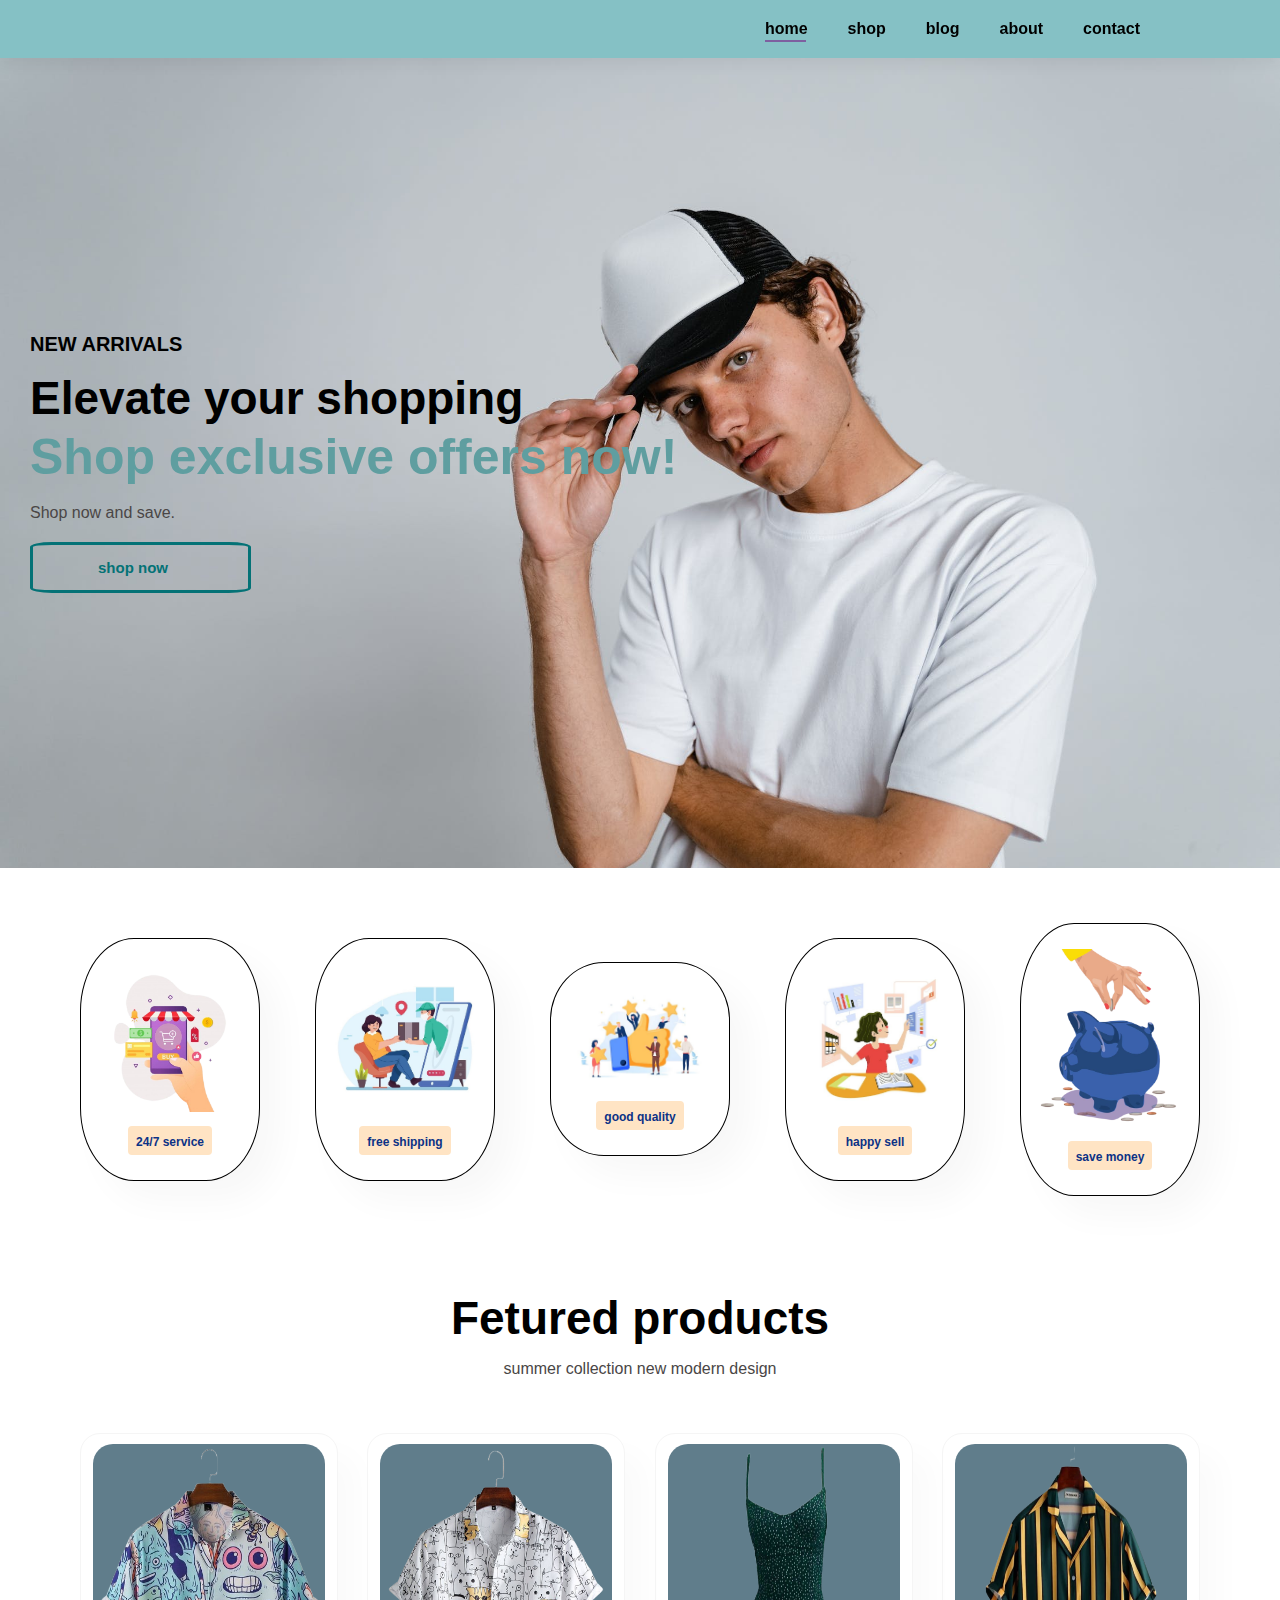
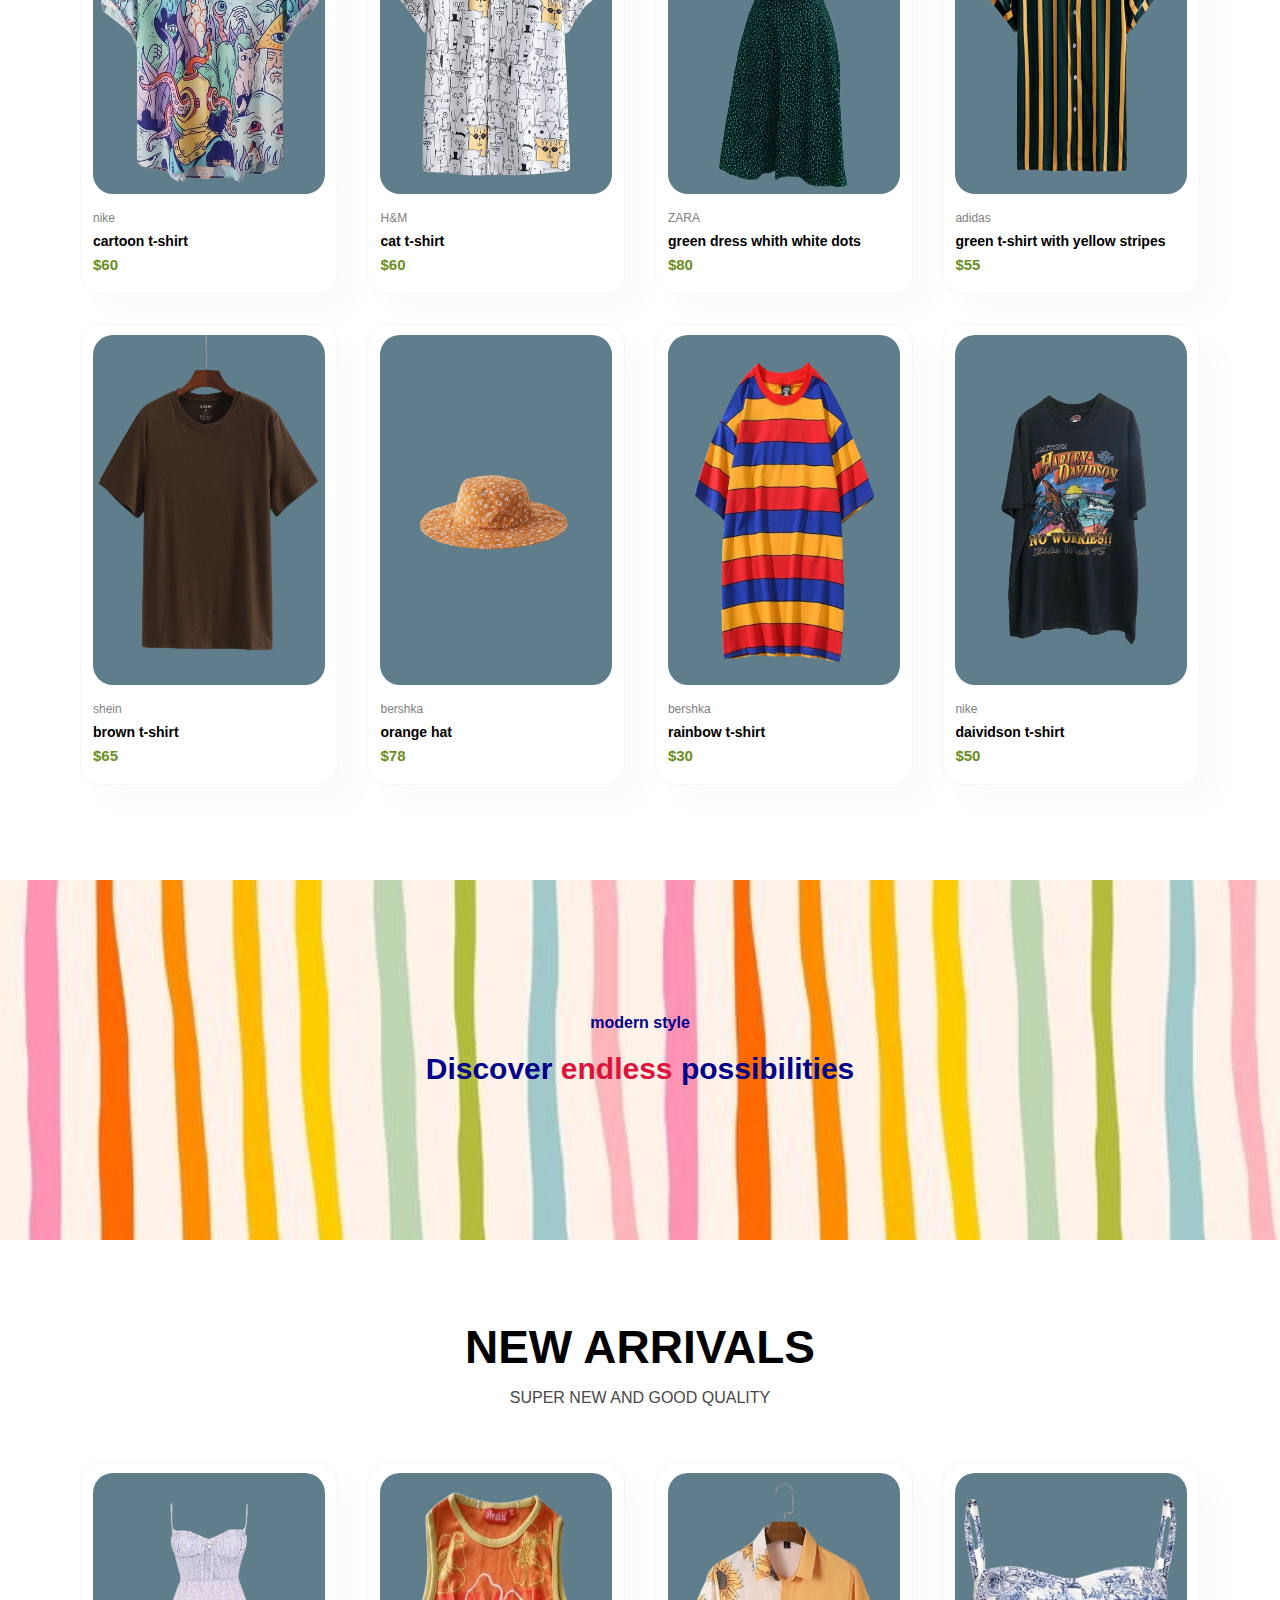
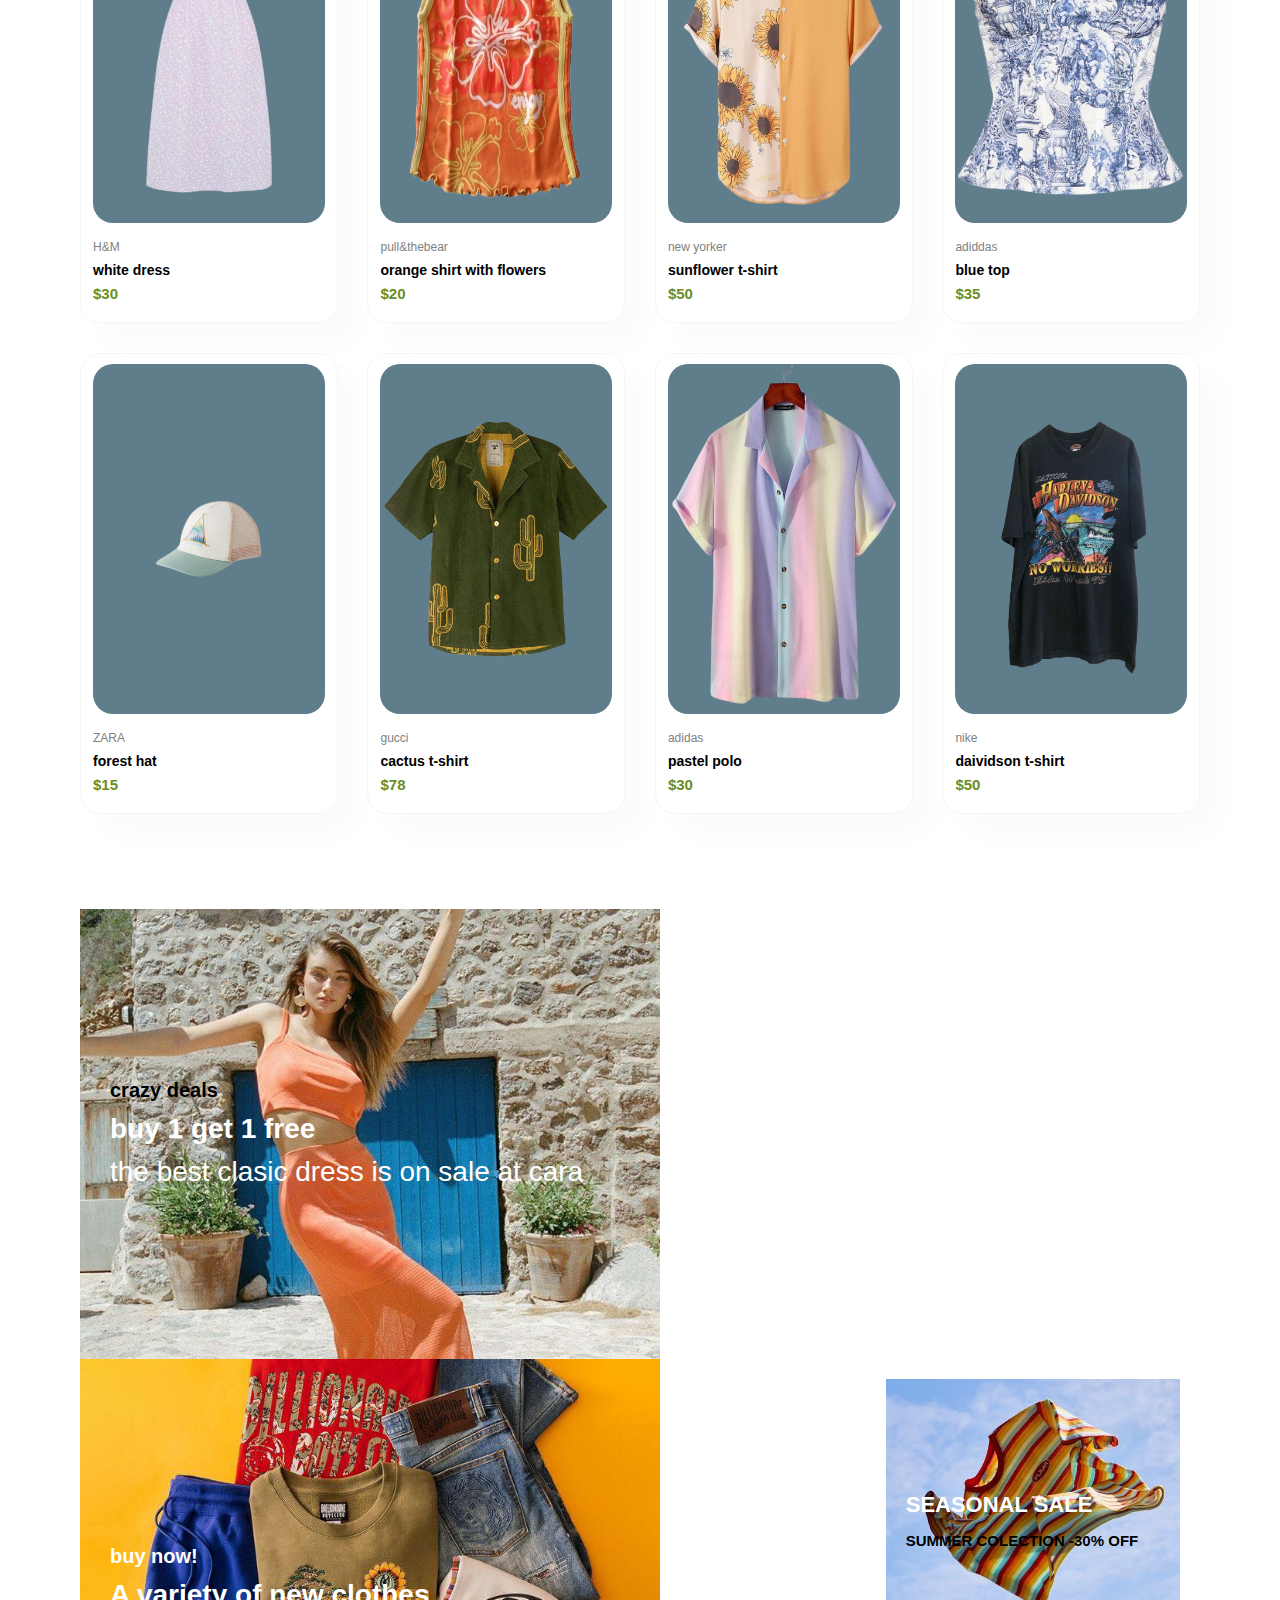
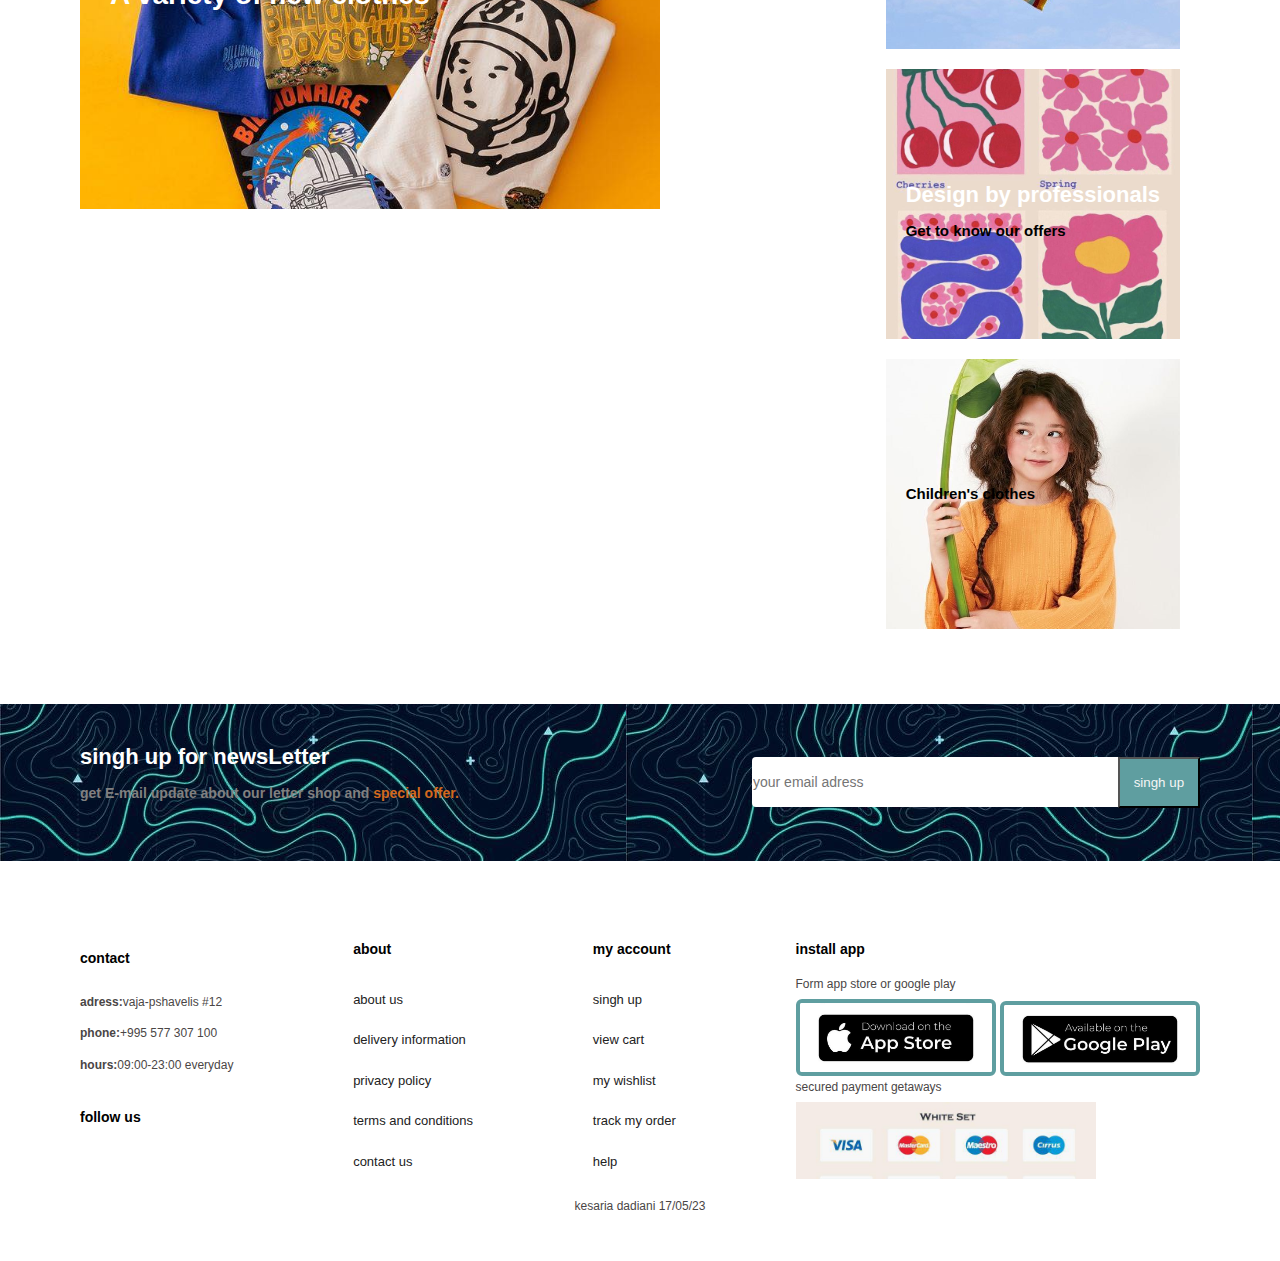
==== index.html @ 032a336f "html js and css proj" ====
<!DOCTYPE html>
<html lang="en">
  <head>
    <meta charset="UTF-8" />
    <meta http-equiv="X-UA-Compatible" content="IE=edge" />
    <meta name="viewport" content="width=device-width, initial-scale=1.0" />
    <title>The Outlet Spot</title>
    <link rel="stylesheet" href="./style.css" />
    <link
      rel="stylesheet"
      href="https://cdnjs.cloudflare.com/ajax/libs/font-awesome/6.4.0/css/all.min.css"
      integrity="sha512-iecdLmaskl7CVkqkXNQ/ZH/XLlvWZOJyj7Yy7tcenmpD1ypASozpmT/E0iPtmFIB46ZmdtAc9eNBvH0H/ZpiBw=="
      crossorigin="anonymous"
      referrerpolicy="no-referrer"
    />
  </head>
  <body>
    <section id="header">
      <a href="#"><i class="fa-brands fa-shopify"></i></a>

      <div>
        <ul id="navbar">
          <li><a class="act" href="index.html">home</a></li>
          <li><a href="shop.html">shop</a></li>
          <li><a href="blog.html">blog</a></li>
          <li><a href="about.html">about</a></li>
          <li><a href="contact.html">contact</a></li>
          <li>
            <a href="cart.html"
              ><i class="fa-sharp fa-solid fa-cart-shopping"></i
            ></a>
          </li>
        </ul>
      </div>
      <div id="mobile">
        <i id="bar" class="fas fa-outdent"></i>      
       
          <a href="cart.html"
            ><i class="fa-sharp fa-solid fa-cart-shopping"></i></a>
     </div>


    </section>

    <section id="herro">
      <h4>NEW ARRIVALS</h4>
      <h2>Elevate your shopping</h2>
      <h1>Shop exclusive offers now!</h1>
      <p>Shop now and save.</p>
      <button>shop now</button>
    </section>

    <section id="feture" class="section-p1">
      <div class="fe-box">
        <img src="no1.png" alt="" />
        <h6>24/7 service</h6>
      </div>
      <div class="fe-box">
        <img src="no2.jpg" alt="" />
        <h6>free shipping</h6>
      </div>
      <div class="fe-box">
        <img src="no3.jpg" alt="" />
        <h6>good quality</h6>
      </div>
      <div class="fe-box">
        <img src="no4.jpg" alt="" />
        <h6>happy sell</h6>
      </div>
      <div class="fe-box">
        <img src="no5.png" />
        <h6>save money</h6>
      </div>
    </section>

    <section id="product1" class="section-p1">
      <h2>Fetured products</h2>
      <p>summer collection new modern design</p>
      <div class="procont">
        <div class="pro">
          <img src="polo1.png" alt="" />
          <div class="imgpol">
            <span>nike</span>
            <h5>cartoon t-shirt</h5>
            <div class="star5">
              <i class="fas fa-star"></i>
              <i class="fas fa-star"></i>
              <i class="fas fa-star"></i>
              <i class="fas fa-star"></i>
              <i class="fas fa-star"></i>
            </div>
            <h4>$60</h4>
          </div>
          <a href="#"><i class="fa-solid fa-cart-shopping" class="cart"></i></a>
        </div>
        <div class="pro">
          <img src="polo2-removebg-preview.png" alt="" />
          <div class="imgpol">
            <span>H&M</span>
            <h5>cat t-shirt</h5>
            <div class="star5">
              <i class="fas fa-star"></i>
              <i class="fas fa-star"></i>
              <i class="fas fa-star"></i>
              <i class="fas fa-star"></i>
              <i class="fas fa-star"></i>
            </div>
            <h4>$60</h4>
          </div>
          <a href="#"><i class="fa-solid fa-cart-shopping" class="cart"></i></a>
        </div>

        <div class="pro">
          <img src="dress2-removebg-preview.png" alt="" />
          <div class="imgpol">
            <span>ZARA</span>
            <h5>green dress whith white dots</h5>
            <div class="star5">
              <i class="fas fa-star"></i>
              <i class="fas fa-star"></i>
              <i class="fas fa-star"></i>
              <i class="fas fa-star"></i>
              <i class="fas fa-star"></i>
            </div>
            <h4>$80</h4>
          </div>
          <a href="#"><i class="fa-solid fa-cart-shopping" class="cart"></i></a>
        </div>
        <div class="pro">
          <img src="polo4-removebg-preview.png" alt="" height="350" />
          <div class="imgpol">
            <span>adidas</span>
            <h5>green t-shirt with yellow stripes</h5>
            <div class="star5">
              <i class="fas fa-star"></i>
              <i class="fas fa-star"></i>
              <i class="fas fa-star"></i>
              <i class="fas fa-star"></i>
              <i class="fas fa-star"></i>
            </div>
            <h4>$55</h4>
          </div>
          <a href="#"><i class="fa-solid fa-cart-shopping" class="cart"></i></a>
        </div>
        <div class="pro">
          <img src="tshirt2-removebg-preview.png" alt="" />
          <div class="imgpol">
            <span>shein</span>
            <h5>brown t-shirt</h5>
            <div class="star5">
              <i class="fas fa-star"></i>
              <i class="fas fa-star"></i>
              <i class="fas fa-star"></i>
              <i class="fas fa-star"></i>
              <i class="fas fa-star"></i>
            </div>
            <h4>$65</h4>
          </div>
          <a href="#"><i class="fa-solid fa-cart-shopping" class="cart"></i></a>
        </div>
        <div class="pro">
          <img src="hat1.png" alt="" />
          <div class="imgpol">
            <span>bershka</span>
            <h5>orange hat</h5>
            <div class="star5">
              <i class="fas fa-star"></i>
              <i class="fas fa-star"></i>
              <i class="fas fa-star"></i>
              <i class="fas fa-star"></i>
              <i class="fas fa-star"></i>
            </div>
            <h4>$78</h4>
          </div>
          <a href="#"><i class="fa-solid fa-cart-shopping" class="cart"></i></a>
        </div>
        <div class="pro">
          <img src="tshirt3.png" alt="" />
          <div class="imgpol">
            <span>bershka</span>
            <h5>rainbow t-shirt</h5>
            <div class="star5">
              <i class="fas fa-star"></i>
              <i class="fas fa-star"></i>
              <i class="fas fa-star"></i>
              <i class="fas fa-star"></i>
              <i class="fas fa-star"></i>
            </div>
            <h4>$30</h4>
          </div>
          <a href="#"><i class="fa-solid fa-cart-shopping" class="cart"></i></a>
        </div>
        <div class="pro">
          <img src="tshirt4.png" alt="" />
          <div class="imgpol">
            <span>nike</span>
            <h5>daividson t-shirt</h5>
            <div class="star5">
              <i class="fas fa-star"></i>
              <i class="fas fa-star"></i>
              <i class="fas fa-star"></i>
              <i class="fas fa-star"></i>
              <i class="fas fa-star"></i>
            </div>
            <h4>$50</h4>
          </div>
          <a href="#"><i class="fa-solid fa-cart-shopping" class="cart"></i></a>
        </div>
      </div>
    </section>

    <section id="banner" class="section-m1">
      <h4>modern style</h4>
      <h2>Discover <span>endless</span> possibilities</h2>
    </section>

    <section id="product1" class="section-p1">
      <h2>NEW ARRIVALS</h2>
      <p>SUPER NEW AND GOOD QUALITY</p>
      <div class="procont">
        <div class="pro">
          <img src="dress1-removebg-preview.png" alt="" />
          <div class="imgpol">
            <span>H&M</span>
            <h5>white dress</h5>
            <div class="star5">
              <i class="fas fa-star"></i>
              <i class="fas fa-star"></i>
              <i class="fas fa-star"></i>
              <i class="fas fa-star"></i>
              <i class="fas fa-star"></i>
            </div>
            <h4>$30</h4>
          </div>
          <a href="#"><i class="fa-solid fa-cart-shopping" class="cart"></i></a>
        </div>
        <div class="pro">
          <img src="shirt5-removebg-preview.png" alt="" />
          <div class="imgpol">
            <span>pull&thebear</span>
            <h5>orange shirt with flowers</h5>
            <div class="star5">
              <i class="fas fa-star"></i>
              <i class="fas fa-star"></i>
              <i class="fas fa-star"></i>
              <i class="fas fa-star"></i>
              <i class="fas fa-star"></i>
            </div>
            <h4>$20</h4>
          </div>
          <a href="#"><i class="fa-solid fa-cart-shopping" class="cart"></i></a>
        </div>

        <div class="pro">
          <img src="polo3.png" alt="" />
          <div class="imgpol">
            <span>new yorker</span>
            <h5>sunflower t-shirt</h5>
            <div class="star5">
              <i class="fas fa-star"></i>
              <i class="fas fa-star"></i>
              <i class="fas fa-star"></i>
              <i class="fas fa-star"></i>
              <i class="fas fa-star"></i>
            </div>
            <h4>$50</h4>
          </div>
          <a href="#"><i class="fa-solid fa-cart-shopping" class="cart"></i></a>
        </div>
        <div class="pro">
          <img src="top1-removebg-preview.png" alt="" height="350" />
          <div class="imgpol">
            <span>adiddas</span>
            <h5>blue top</h5>
            <div class="star5">
              <i class="fas fa-star"></i>
              <i class="fas fa-star"></i>
              <i class="fas fa-star"></i>
              <i class="fas fa-star"></i>
              <i class="fas fa-star"></i>
            </div>
            <h4>$35</h4>
          </div>
          <a href="#"><i class="fa-solid fa-cart-shopping" class="cart"></i></a>
        </div>
        <div class="pro">
          <img src="hat2-removebg-preview.png" alt="" />
          <div class="imgpol">
            <span>ZARA</span>
            <h5>forest hat</h5>
            <div class="star5">
              <i class="fas fa-star"></i>
              <i class="fas fa-star"></i>
              <i class="fas fa-star"></i>
              <i class="fas fa-star"></i>
              <i class="fas fa-star"></i>
            </div>
            <h4>$15</h4>
          </div>
          <a href="#"><i class="fa-solid fa-cart-shopping" class="cart"></i></a>
        </div>
        <div class="pro">
          <img src="tshirt1-removebg-preview.png" alt="" />
          <div class="imgpol">
            <span>gucci</span>
            <h5>cactus t-shirt</h5>
            <div class="star5">
              <i class="fas fa-star"></i>
              <i class="fas fa-star"></i>
              <i class="fas fa-star"></i>
              <i class="fas fa-star"></i>
              <i class="fas fa-star"></i>
            </div>
            <h4>$78</h4>
          </div>
          <a href="#"><i class="fa-solid fa-cart-shopping" class="cart"></i></a>
        </div>
        <div class="pro">
          <img src="shirttt7-removebg-preview.png" alt="" />
          <div class="imgpol">
            <span>adidas</span>
            <h5>pastel polo</h5>
            <div class="star5">
              <i class="fas fa-star"></i>
              <i class="fas fa-star"></i>
              <i class="fas fa-star"></i>
              <i class="fas fa-star"></i>
              <i class="fas fa-star"></i>
            </div>
            <h4>$30</h4>
          </div>
          <a href="#"><i class="fa-solid fa-cart-shopping" class="cart"></i></a>
        </div>
        <div class="pro">
          <img src="tshirt4.png" alt="" />
          <div class="imgpol">
            <span>nike</span>
            <h5>daividson t-shirt</h5>
            <div class="star5">
              <i class="fas fa-star"></i>
              <i class="fas fa-star"></i>
              <i class="fas fa-star"></i>
              <i class="fas fa-star"></i>
              <i class="fas fa-star"></i>
            </div>
            <h4>$50</h4>
          </div>
          <a href="#"><i class="fa-solid fa-cart-shopping" class="cart"></i></a>
        </div>
      </div>
    </section>
    <section id="sm-banner" class="section-p1">
      <div class="banner-box">
        <h4>crazy deals</h4>
        <h2>buy 1 get 1 free</h2>
        <span>the best clasic dress is on sale at cara</span>
      </div>

      <div class="banner-box banner-box2">
        <h4>buy now!</h4>
        <h2>A variety of new clothes</h2>
        <span></span>
      </div>

      <section id="banner3">
        <div class="banner-box banner-box1">
          <h2>SEASONAL SALE</h2>
          <h3>SUMMER COLECTION -30% OFF</h3>
        </div>
        <div class="banner-box banner-box2">
          <h2>Design by professionals</h2>
          <h3>Get to know our offers</h3>
        </div>
        <div class="banner-box banner-box3">
          <h3>Children's clothes</h3>
        </div>
      </section>

      
    </section>

    <section id="newsletter" class="section-p1 section-m1">
        <div class="newster">
          <h4>singh up for newsLetter</h4>
          <p>
            get E-mail update about our letter shop and
            <span>special offer.</span>
          </p>
        </div>
        <div class="form">
          <input type="text" placeholder="your email adress" />
          <button class="normal">singh up</button>
        </div>
      </section>

    <footer class="section-p1">
      <div class="col">
        <i class="fa-brands fa-shopify"></i>
        <h4>contact</h4>
        <p><strong>adress:</strong>vaja-pshavelis #12</p>
        <p><strong>phone:</strong>+995 577 307 100</p>
        <p><strong>hours:</strong>09:00-23:00 everyday</p>

        <div class="follow">
          <h4>follow us</h4>
          <div class="icon">
            <i class="fa-brands fa-facebook"></i>
            <i class="fa-brands fa-twitter"></i>
            <i class="fa-brands fa-pinterest"></i>
            <i class="fa-brands fa-instagram"></i>
            <i class="fa-brands fa-youtube"></i>
          </div>
        </div>
      </div>

      <div class="col">
        <h4>about</h4>
        <a href="#">about us</a>
        <a href="#">delivery information</a>
        <a href="#">privacy policy</a>
        <a href="#">terms and conditions</a>
        <a href="#">contact us</a>
      </div>
      <div class="col">
        <h4>my account</h4>
        <a href="#">singh up</a>
        <a href="#"> view cart</a>
        <a href="#">my wishlist</a>
        <a href="#">track my order</a>
        <a href="#">help</a>
      </div>

      <div class="col install">
        <h4>install app</h4>
        <p>Form app store or google play</p>
        <div class="row">
          <img src="applol.jpg" alt="" />
          <img src="apppls.jpg" alt="" />
        </div>
        <p>secured payment getaways</p>
        <img src="terminal.jpg" alt="" width="300px" />
      </div>
      <div class="copyright">
        <p>kesaria dadiani 17/05/23</p>
      </div>
    </footer>

    <script src="./app.js"></script>
  </body>
</html>
---- style.css ----
*{
    margin: 0;
    padding: 0;
    box-sizing: border-box;
    font-family: 'Poppins', sans-serif;
}
h1{
font-size: 50px;
line-height: 64px;
color: black;
}
 h2{
    font-size: 46px;
    line-height: 54px;
    color: black;
 }

 h4{
    font-size: 20px;
    color: black;
 }

 h6{
    font-weight: 700;
    font-size: 12px;
 }

 p{
    font-size: 16px;
    color: rgb(74, 70, 70);
    margin: 15px 0 20px 0;
 }

 .section-p1{
    padding: 40px 80px;
 }
 .section-m1{
    margin: 40px 0;
 }
 body{
    width: 100%;
 }

 #header{
    display: flex;
    align-items: center;
    justify-content: space-between;
    padding: 20px 80px;
    background-color:rgb(133, 193, 197);
    box-shadow: 0 5px 15px rgba(0, 0, 0, 0.06);
    z-index: 999;
    position: sticky;
    top: 0;
    left: 0;
 }

#navbar{
    display: flex;
    align-items: center;
    justify-content: center;
}

#navbar li{
    list-style: none;
    padding: 0 20px;
    position: relative;
}

#navbar li a{
    text-decoration: none;
    font-size: 16px;
    font-weight:600 ;
    color: black;
    transition:0.3s ;
}

#navbar li a:hover{
color: cadetblue;
}

#navbar li a:hover,
#navbar li a.act{
    color:rgb(0, 0, 0);
}
  
#navbar li a.act::after,
#navbar li a:hover::after{
    content: "";
    width: 50%;
    height: 2px;
    background: rgb(126, 95, 160);
    position: absolute;
    bottom: -4px;
    left: 20px;
}

#mobile{
    display: none;
    align-items: center;
}
.fa-brands{
    font-size: 60px;
}

#herro{
 background-image: url("herro.jpeg");
 width: 100%;
    height: 90vh;
    background-position: top 25%  right 0 ;
background-size: cover;
padding: 0 30px;
display: flex;
align-items: flex-start;
justify-content: center;
flex-direction: column;
}
#herro h4{
    padding-bottom: 15px;
}
#herro h1{
    color: cadetblue;
}

#herro button{
    background-image:url("smudge.jpg") ;
    background-color: transparent;
    color: rgb(4, 114, 118);
    border: solid ;
    border-radius: 10%;
    padding:  14px 80px 14px 65px;
    background-repeat: no-repeat;
    cursor: pointer;
    font-weight: 700;
    font-size: 15px;
}


#feture{
    display: flex;
    align-items: center;
    justify-content: space-between;
    flex-wrap: wrap;
}

#feture .fe-box{
    width: 180px;
    text-align: center;
    padding: 25px 15px;
    box-shadow: 20px 20px 34px rgba(0, 0, 0, 0.03);
    border: 1px solid;
    margin: 15px 0;
    border-radius: 30%;
} 

#feture .fe-box:hover{
    box-shadow: 10px 10px 54px rgba(0, 0, 0, 0.03);
} 

#feture .fe-box img{
width: 100%;
margin-bottom: 10px;
}
#feture .fe-box h6{
    padding: 9px  8px 6px 8px;
    border-radius: 4px;
    color: rgb(12, 50, 134);
    background-color: bisque;
    display: inline-block;
}


#product1{
    text-align: center;
}


#product1 .pro{
    width: 23%;
    min-width: 250px;
    padding: 10px 12px;
    border: 1px solid whitesmoke;
    border-radius: 20px;
cursor: pointer;
box-shadow: 20px 20px 30px rgba(0, 0, 0, 0.02);
margin: 15px 0;
transition: 0.2s;
position: relative;

}
#product1 .pro:hover{
box-shadow: 20px 20px 30px rgba(0, 0, 0, 0.09);
}


#product1 .pro img{
    width: 100%;
    height: 350px;
    border-radius: 20px;

}
#product1 .pro .imgpol{
text-align: start;
padding: 10px 0;
}

#product1 .pro .imgpol span{
    color: grey;
    font-size: 12px;
}

#product1 .pro .imgpol h5{
    padding-top:7px ;
    color: black;
    font-size: 14px;
}

#product1 .pro .imgpol i{
    font-size: 12px;
    color: goldenrod;
}

#product1 .pro .imgpol h4{
padding-top:7px ;
font-size: 15px;
font-weight: 700;
color: olivedrab;
}

#product1 .pro .cart{
    width: 40px;
    height: 40px;
    line-height: 40px;
    border-radius: 50px;
    background-color: gainsboro;
    font-weight: 500;
    color: darkgreen;
    border-color: 1px solid wheat;
    position: absolute;
    bottom: 20px;
    right: 10px;
}

#product1  .procont{
    display: flex;
    justify-content: space-between;
    padding-top: 20px;
    flex-wrap: wrap;
}


#banner{
    display: flex;
    flex-direction: column;
    justify-content: center;
    align-items: center;
    text-align: center;
    background-image: url(kuk.jpg);
    width: 100%;
    height: 40vh;
    background-size: cover;
    background-position: center;
}

#banner h4{
color:darkblue ;
font-size: 16px;
}

#banner h2{
color: darkblue;
    font-size: 30px;
    padding: 10px 0;
}

#banner h2 span{
color: crimson;
}

#sm-banner .banner-box{
    display: flex;
    flex-direction: column;
    justify-content: center;
    align-items: flex-start;
    background-image: url(dmodlegirl.jpg);
    min-width: 580px;
    height: 50vh;
    background-size: cover;
    background-position: center;
    padding: 30px;
}

#sm-banner{
    display: flex;
    justify-content: space-between;
    flex-wrap: wrap;
}
#sm-banner h4{
    color: rgb(0, 0, 0);
    font-size: 20px;
    font-weight: 600;
}

#sm-banner h2{
    color: white;
    font-size: 28px;
    font-weight: 800;
}

#sm-banner{
    color: white;
    font-size: 28px;
    font-weight: 500;
    padding-bottom:15px ;
}


#sm-banner .banner-box2{
background-image: url(cloth.jpg);

}

#sm-banner .banner-box2 h2{
    color: white;
}

#sm-banner .banner-box2 h4{
    color: white;
}


#banner3 .banner-box{
display: flex;
justify-content: space-between;
flex-wrap: wrap;
padding: 0  80px;
margin: 20px;
}

#banner3 .banner-box{
    display: flex;
  flex-wrap: wrap;
    justify-content: center;
    align-items: flex-start;
    min-width: 20%;
    height: 30vh;
    padding: 20px;

}



#banner3 h2{
    color: white;
    font-weight: 900;
     font-size: 22px;
}


#banner3 h3{
    color: black;
    font-weight: 800;
    font-size: 15px;
}

#banner3 .banner-box2{
background-image:url(cherry.jpg) ;
}
#banner3 .banner-box3{
    background-image:url(model22girl.jpg) ;
    }
    #banner3 .banner-box1{
        background-image: url(upthsi.jpg);
    }

 #newsletter{
display: flex;
justify-content: space-between;
flex-wrap: wrap;
align-items: center;
background-image: url(whaterbakk.jpg);

background-color: darkblue;
    }


    #newsletter h4{
        font-size: 22px;
        font-weight:700 ;
        color: white;
    }


    #newsletter p{
        font-size: 14px;
        font-weight:600 ;
        color: grey; 
    }

    #newsletter p span{
 color: chocolate;
    }


    #newsletter input{
        height:3.125rem ;
padding: o 1.25em ;
font-size: 14px;
width: 100%;
border: 1px solid transparent;
border-radius: 4px;
outline: none;
border-top-right-radius:0 ;
border-bottom-right-radius:0
    }


    #newsletter button{
        color: whitesmoke;
        background-color:cadetblue ;
        white-space:nowrap ;
        width: 100px;
        height: 51px;
        border-top-left-radius:0 ;
border-bottom-left-radius:0
    }

    #newsletter .form {
display: flex;
width: 40%;
    }



    footer{
        display: flex;
        flex-wrap: wrap;
        justify-content: space-between;
    }

    footer .col{
        display: flex;
      flex-direction: column;
        justify-content: space-between;
        align-items: flex-start;
        margin-bottom: 20px;
    }

    footer h4{
        font-size:14px ;
        padding-bottom: 20px;

    }

    footer p{
        font-size:12px ;
        margin: 0 0 8px 0;
    }

    footer a{
       text-decoration: none;
        margin-bottom:10px;
font-size: 13px;
color: #222;
    }

    footer .follow{
margin-top: 20px;

    }

    
    footer .follow i{
       color: #465b52;
        padding-right: 4px;
        cursor: pointer;
        font-size: 30px;
            }


 footer .install .row img{
border: 4px solid cadetblue;
border-radius: 6px;
width: 200px;
            }


 footer .follow i:hover,
footer a:hover{
                color: darkcyan;
            }

footer .copyright {
text-align: center;
width: 100%;
            }


 @media (max-width:799px){
   #navbar{
    display: flex;
    flex-direction: column;
    align-items: flex-start;
    justify-content: center;
    position: fixed;
    top: 0;
    right: -300px;
    height: 100vh;
    width: 300;
    background-color: beige;
    box-shadow: 0 40px 60px rgba(0, 0, 0, 0.01);
    padding: 80px 0 0 10px;
   }

 #navbar .active{
right: 0px;
   }  

#navbar li{
    margin-bottom: 25px;
}


#mobile{
    display: flex;
    align-items: center;
}
#mobile i{
    color: black;
    font-size: 24px;
    padding-left:20px ;
}

}

















/* @media chavamato */
























#page-header{
    background-image: url(plante.jpg);
    width: 100%;
    height: 60vh;
    background-size: cover;
    display: flex;
    justify-content: center;
    text-align: center;
    flex-direction: column;
    padding: 40px;
}

#page-header h2{
    font-size: 60px;
}

#pagination{
    text-align: center;
}

#pagination a{
    text-decoration: none;
    background-color: cadetblue;
    padding: 15PX 20px;
    border-radius: 4px;
    color: white;
    font-weight: 600;
}

#prodetals .singleproimage{
    width: 40%;
    margin-right: 50px;
}


#prodetals .small-image-group{
 display: flex;
 justify-content: space-between;

}


.small-image-colum{
   
    flex-basis: 24%;
    cursor: pointer;
}


#prodetals{
    display: flex;
    margin-top: 20px;
}

#prodetals .single-draw-details{
    width: 50%;
    padding-top: 30px;
}

#prodetals .single-draw-details h4{
    padding: 40px 0 20px 0;
}

#prodetals .single-draw-details h4{
   font-size: 26px;
}


#prodetals .single-draw-details select{
    display: block;
    padding: 5px 10px;
    margin-bottom: 10px;
}


#prodetals .single-draw-details input{
    width: 50px;
    height: 47px;
    padding-left: 10px;
    font-size: 16px;
    margin-right: 10px;
}

#prodetals .single-draw-details button{
    background-color: rgb(169, 190, 127);
    color: black;
    border-radius: 4px;
    border: solid 1px;
    width: 100px;
        height: 51px;
        font-weight: 300;
}


#prodetals .single-draw-details input:focus{
    outline: none;
} 

#prodetals .single-draw-details span{
    line-height: 25px;
}



































 .blog-header{
    background-image: url(gadaketebulia.jpg);
    width: 100%;
    height: 70vh;
    background-size: cover;
    display: flex;
    justify-content: center;
    text-align: center;
    flex-direction: column;
    padding: 40px;
   
}


#page-header2 h2{
color: black;
font-size: 100px;
}

#blog{
    padding: 150px 150px 0 150px;
}


#blog  .blog-box{
    display: flex;
    align-items: center;
    width: 100%;
    padding-bottom:90px ;
    position: relative;
}


#blog  .blog-img{
    width: 50%;
    margin-right: 140px;
}



#blog  img{
 width: 150%;
    object-fit: cover;
    height: 330px;
}


#blog .blog-box h1{
position: absolute;
 top: -40px;
left: 0;
font-size: 70px;
font-weight: 700;
color: #c9cbce;
z-index: -100;
}




.about-header{
background-image: url(building.jpg);
width: 100%;
height: 70vh;
background-size: cover;
display: flex;
justify-content: center;
text-align: center;
flex-direction: column;
padding: 40px;

}

#about-head{
display: flex;
align-items: center;
}



#about-head img{
width: 50%;
height: auto;
}


#about-head div{
    padding: left 40px; ;
}

#about-app {
    text-align: center;
}

#about-app .video{
    width: 70%;
    height: 100%;
    margin: 30px auto 0 auto;
}


#about-app .video video{
    width: 100%;
    height: 100%;
   border-radius: 20px;
}

#page-header4{
background-image: url(yvirili.jpg);
width: 100%;
height: 70vh;
background-size: cover;
display: flex;
justify-content: center;
text-align: center;
flex-direction: column;
padding: 40px;
}

#contact-detals{
    display: flex;
    align-items: center;
    justify-content: space-between;
}

#contact-detals .detals{
    width: 40%;
}

#contact-detals .detals span,
#form-detals form span{
    font-size: 12px;
}


#contact-detals .detals h2,
#form-detals form h2{
    font-size: 20px;
    line-height: 35px;
    padding: 20px 0;
}


#contact-detals .detals h3{
    font-size: 16px;
padding-bottom: 15px;
}


#contact-detals .detals li{
    list-style: none;
    display: flex;
    padding: 10px 0;
}

#contact-detals .detals li i{
    font-size: 14px;
    padding-right: 22px;
}


#contact-detals .detals li p{
    font-size: 14px;
  margin: 0;
}


#contact-detals .detals .map {
    width: 55%;
    height:400px ;
}


#contact-detals .detals .map iframe{
    width: 100%;
    height:100% ;
}

#form-detals{
display: flex;
justify-content: space-between;
margin: 30px;
padding: 80px;
border: 1px solid wheat;
}


#form-detals form{
    width: 65%;
    display: flex;
    flex-direction: column;
    align-items: flex-start;
}

#form-detals form input,
#form-detals form textarea{
    width: 100%;
    padding: 12px 15px;
    outline: none;
    margin-bottom: 20px;
    border: 1px solid cadetblue;
}


#form-detals form button{
background-color: rgb(169, 190, 127);
color: black;
border-radius: 4px;
border: solid 1px;
width: 100px;
    height: 51px;
    font-weight: 600;
}


 #form-detals .people div{
    padding-bottom: 25px;
    display: flex;
    align-items: flex-start;
 }


 #form-detals .people div img{
    width:65px ;
    height:65px ;
    object-fit: cover;
    margin-right:15px ;
 }


 #form-detals .people div p{
    margin: 0;
    font-size: 13px;
    margin-right: 25px;
 }


 #form-detals .people div p span{
    display: block;
    font-size: 16px;
    font-weight: 600;
    color: black;
 }


 #cart table{
    width: 100%;
    border-collapse: collapse;
    table-layout: fixed;
    white-space: nowrap;
 }


 #cart table img{
    width: 70px;
 }


 #cart table  td:nth-child(1){
width: 100px;
text-align: center;
 }


 #cart table  td:nth-child(2){
    width: 150px;
    text-align: center;
     }


 #cart table  td:nth-child(3){
        width: 250px;
        text-align: center;
         }


         #cart table  td:nth-child(4),
         #cart table  td:nth-child(5),
         #cart table  td:nth-child(6){
            width: 150px;
            text-align: center;
             }

#cart table thead{
border: 1px solid wheat;
border-left: none;
border-right: none;
}


#cart table thead td{
    font-weight: 700;
    text-transform: uppercase;
    font-size: 13px;
    padding: 18px 0;
}


#cart table tbody td tr{
    padding-top: 15px;
}

#cart table tbody td{
    font-size: 13px;
}



  .joke button{
    background-color: rgb(169, 190, 127);
    color: black;
    border-radius: 4px;
    border: solid 1px;
    width: 50px;
        height: 31px;
        font-weight: 600;
}

#cart-add{
    display: flex;
    flex-wrap: wrap;
    justify-content: space-between;
}


 #cupon{
width: 50%;
margin-bottom: 30px;
}

#cupon h3,
#subtotal h3{
    padding-bottom: 15px;
}


.joke input{
    padding: 10px 50px;
    outline: none;
    width: 70%;
    margin-right: 10px;
    border: 1px solid  wheat;
}

#subtotal{
    width: 50%;
    margin-bottom: 30px;
    border: 1px solid wheat;
    padding: 30px;
}


#subtotal table{
    border-collapse: collapse;
    width: 100%;
    margin-bottom: 20px;
}

#subtotal table td{
    width: 50%;
    border: 1px solid wheat;
    padding: 10px;
    font-size: 13px;
}

#page-header5{
 background-image: url();
    width: 100%;
    height: 70vh;
    background-size: cover;
    display: flex;
    justify-content: center;
    text-align: center;
    flex-direction: column;
    padding: 40px;
    }


    #page-header5 h2{
        font-size: 100px;
    }

    .joker button{
        background-color: rgb(169, 190, 127);
        color: black;
        border-radius: 4px;
        border: solid 1px;
        width: 100px;
     height: 31px;
        font-weight: 300;
    }
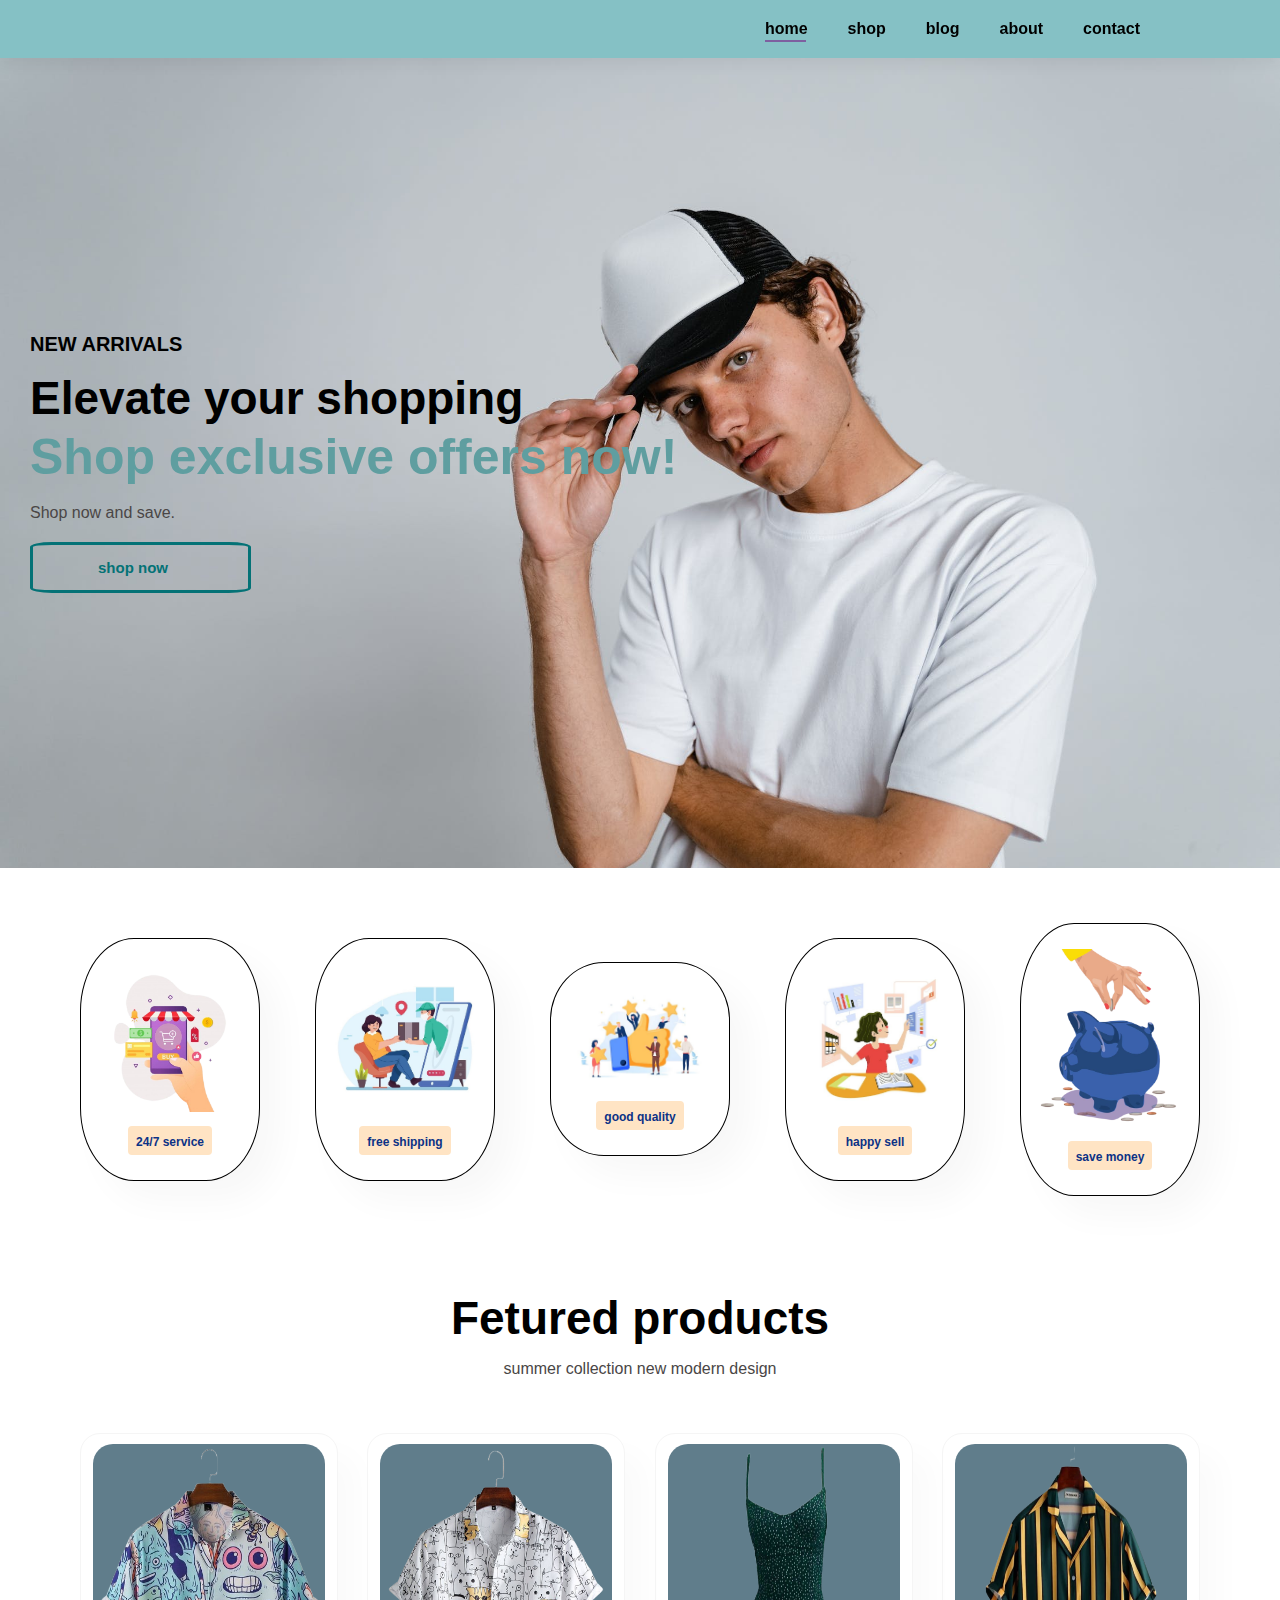
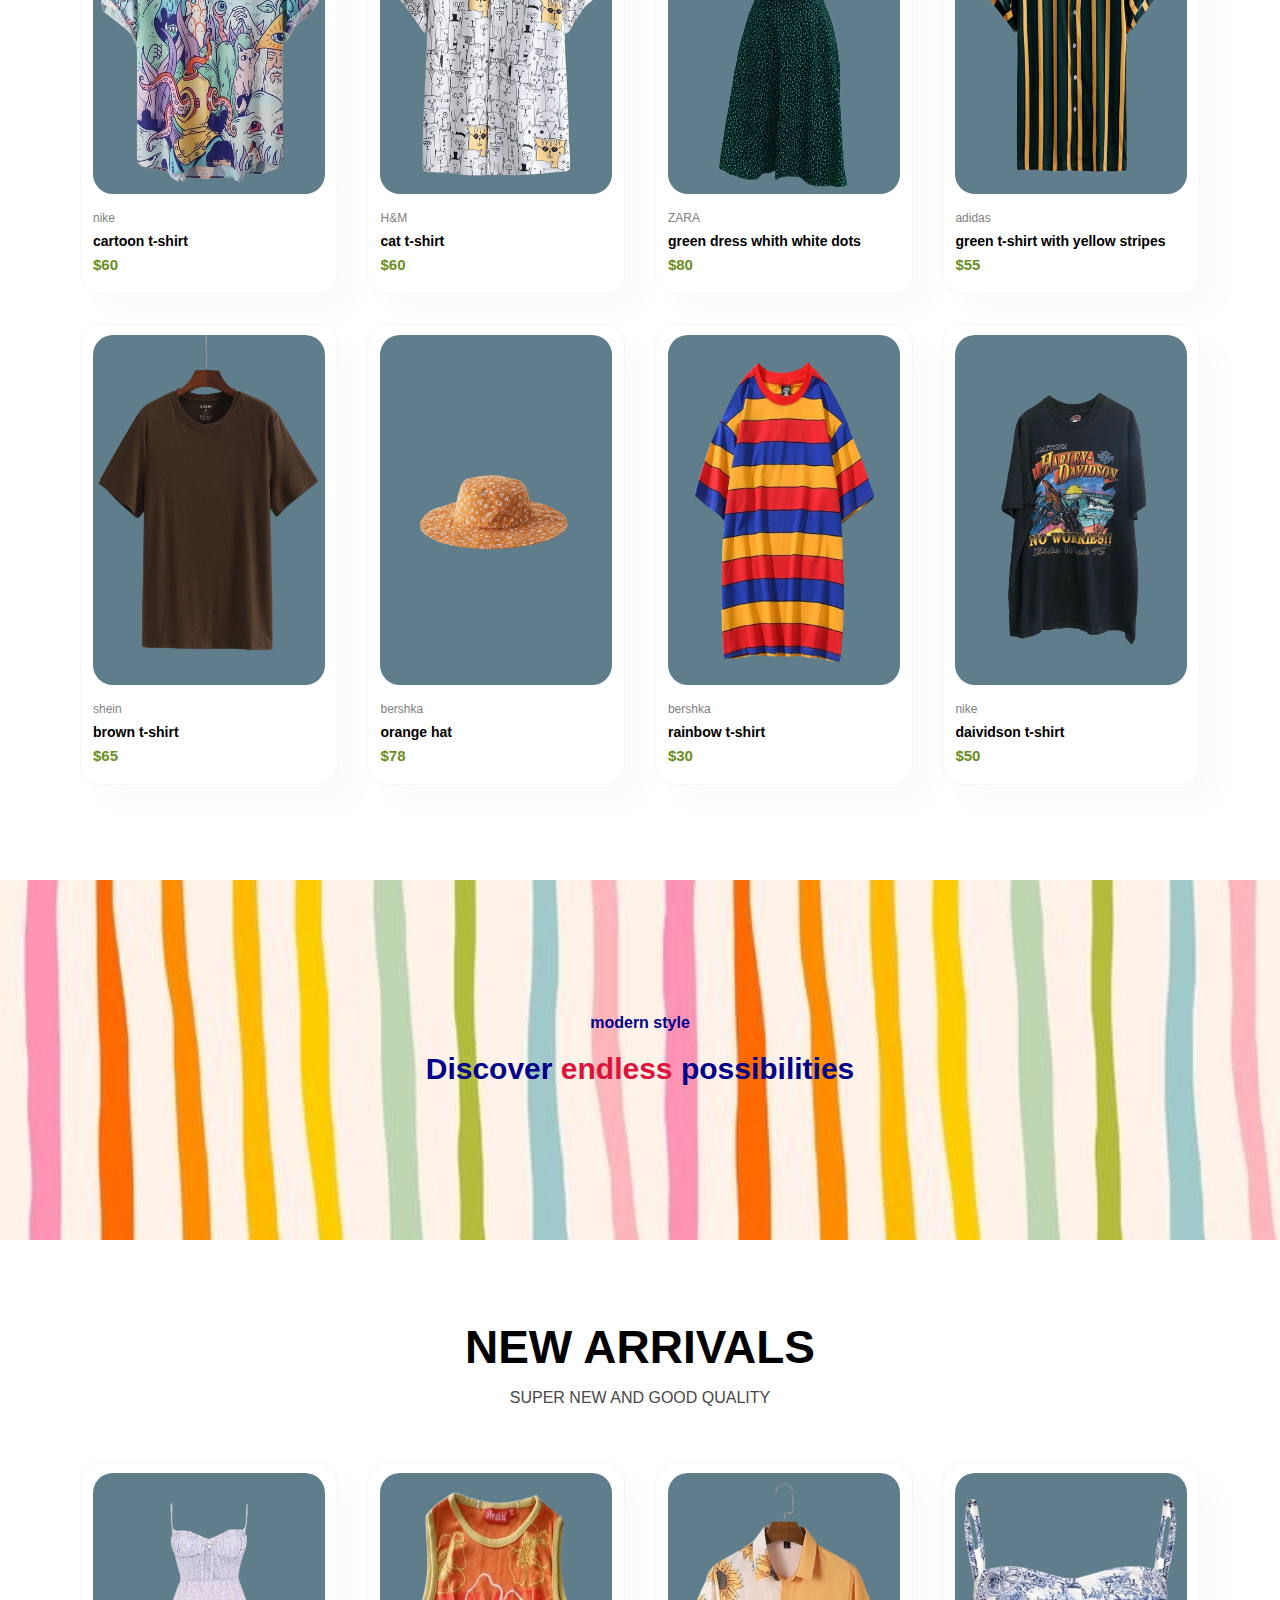
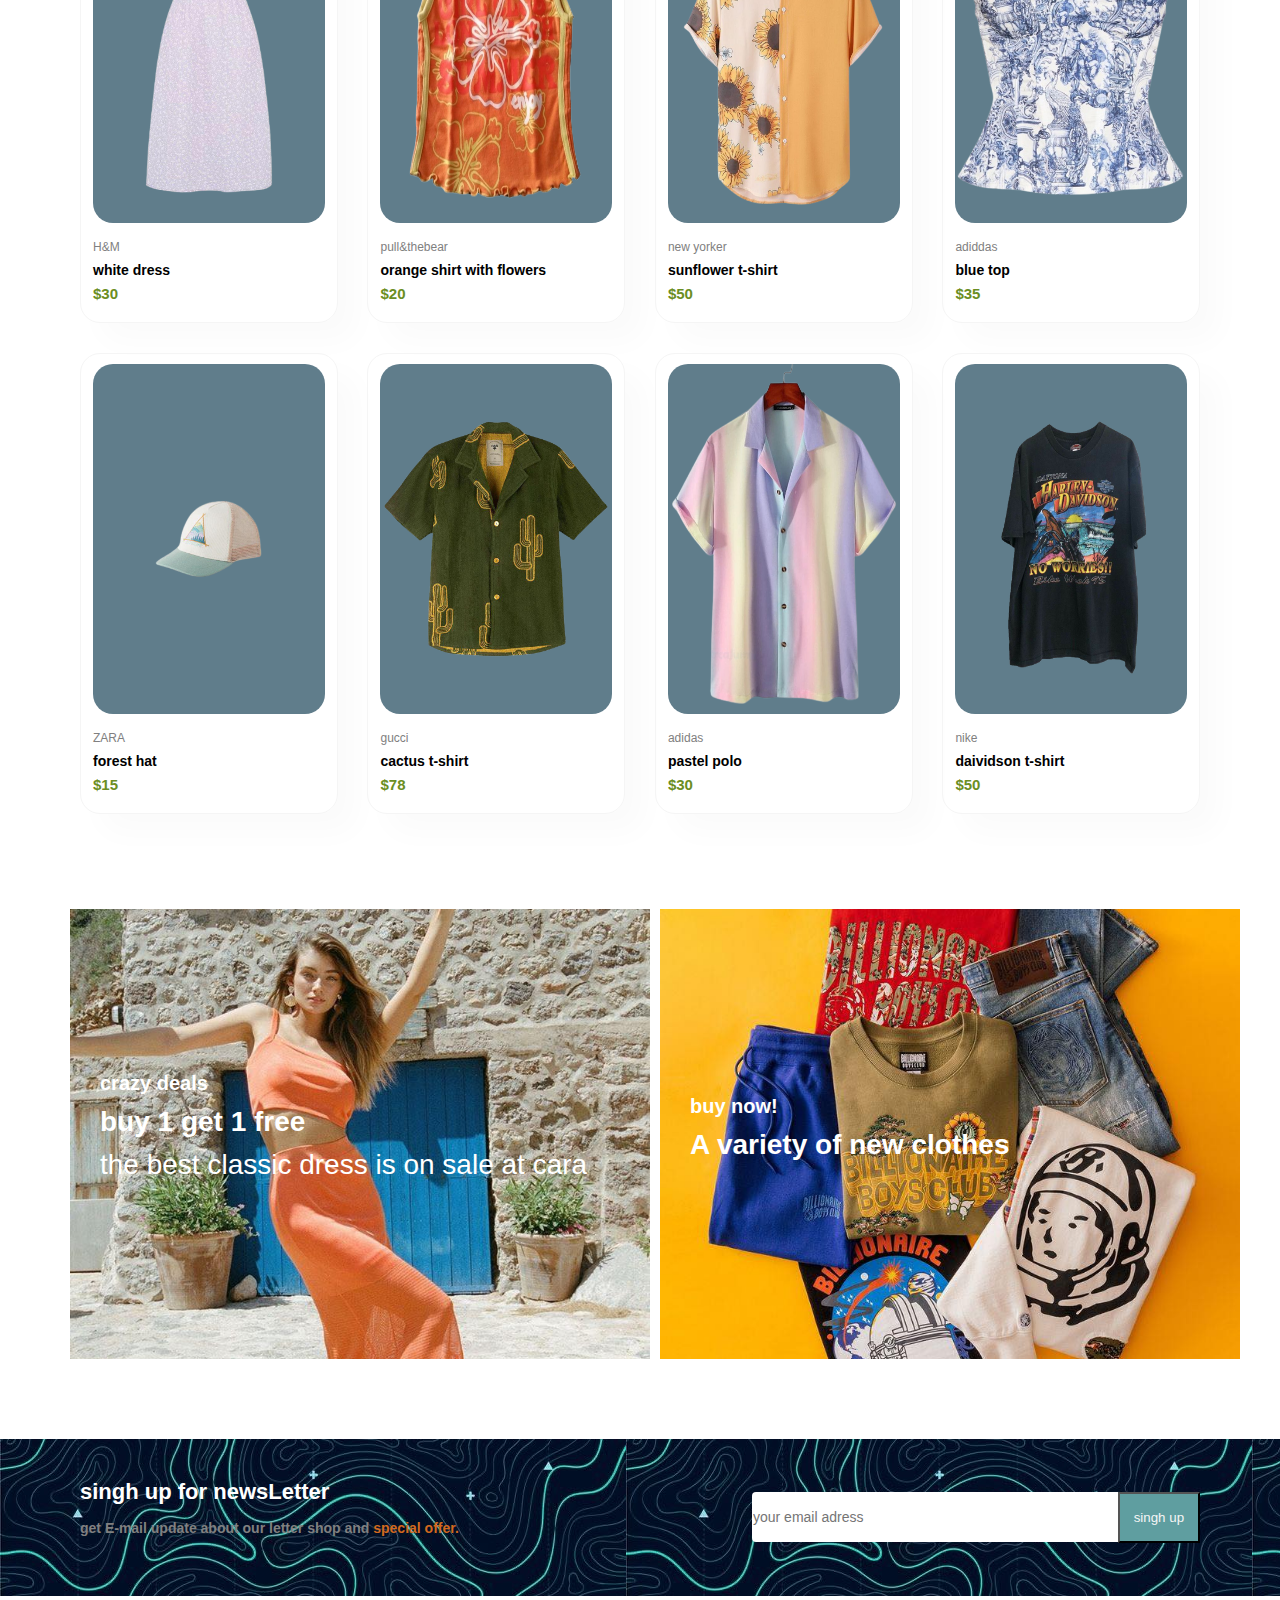
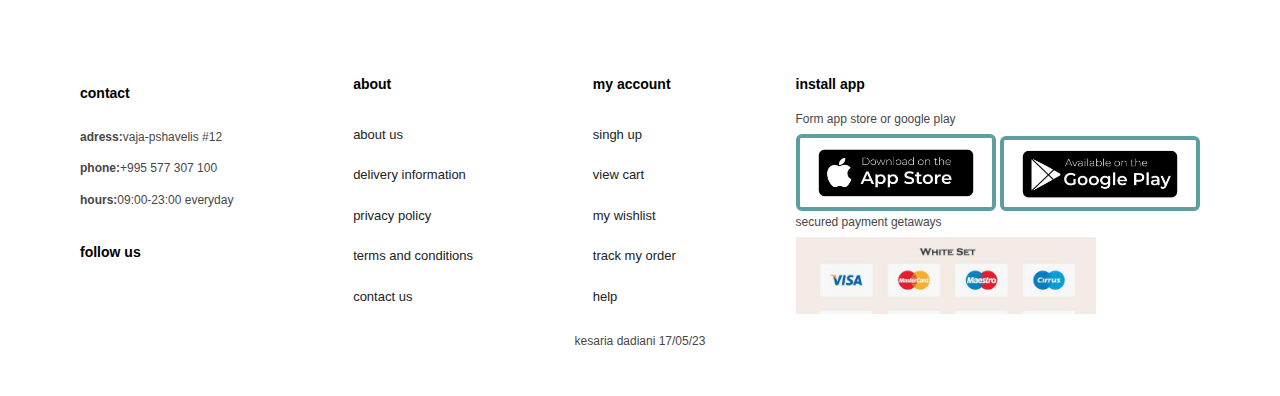
==== commit fb04fe42: "commit message" ====
--- a/index.html
+++ b/index.html
@@ -349,35 +349,68 @@
         </div>
       </div>
     </section>
-    <section id="sm-banner" class="section-p1">
+    
+    <style>
+      #sm-banner {
+          display: grid;
+          grid-template-columns: 1fr 1fr;
+          grid-gap: 20px;
+      }
+  
+      .banner-box, .banner-box2 {
+          display: flex;
+          flex-direction: column;
+          justify-content: center;
+          align-items: flex-start;
+          min-width: 580px;
+          height: 50vh;
+          background-size: cover;
+          background-position: center;
+          padding: 30px;
+          margin-left:-10px ;
+      }
+  
+      .banner-box {
+          background-image: url(dmodlegirl.jpg);
+      }
+  
+      .banner-box2 {
+          background-image: url(cloth.jpg);
+      }
+  
+      #sm-banner h4, #sm-banner h2, #sm-banner span {
+          color: white;
+      }
+  
+      #sm-banner h4 {
+          font-size: 20px;
+          font-weight: 600;
+      }
+  
+      #sm-banner h2 {
+          font-size: 28px;
+          font-weight: 800;
+      }
+  
+      #sm-banner span {
+          font-size: 28px;
+          font-weight: 500;
+          padding-bottom: 15px;
+      }
+  </style>
+  
+  <section id="sm-banner" class="section-p1">
       <div class="banner-box">
-        <h4>crazy deals</h4>
-        <h2>buy 1 get 1 free</h2>
-        <span>the best clasic dress is on sale at cara</span>
-      </div>
-
-      <div class="banner-box banner-box2">
-        <h4>buy now!</h4>
-        <h2>A variety of new clothes</h2>
-        <span></span>
-      </div>
-
-      <section id="banner3">
-        <div class="banner-box banner-box1">
-          <h2>SEASONAL SALE</h2>
-          <h3>SUMMER COLECTION -30% OFF</h3>
-        </div>
-        <div class="banner-box banner-box2">
-          <h2>Design by professionals</h2>
-          <h3>Get to know our offers</h3>
-        </div>
-        <div class="banner-box banner-box3">
-          <h3>Children's clothes</h3>
-        </div>
-      </section>
-
-      
-    </section>
+          <h4>crazy deals</h4>
+          <h2>buy 1 get 1 free</h2>
+          <span>the best classic dress is on sale at cara</span>
+      </div>
+      <div class="banner-box2">
+          <h4>buy now!</h4>
+          <h2>A variety of new clothes</h2>
+      </div>
+  </section>
+  
 
     <section id="newsletter" class="section-p1 section-m1">
         <div class="newster">
--- a/style.css
+++ b/style.css
@@ -278,101 +278,16 @@
 color: crimson;
 }
 
-#sm-banner .banner-box{
-    display: flex;
-    flex-direction: column;
-    justify-content: center;
-    align-items: flex-start;
-    background-image: url(dmodlegirl.jpg);
-    min-width: 580px;
-    height: 50vh;
-    background-size: cover;
-    background-position: center;
-    padding: 30px;
-}
-
-#sm-banner{
-    display: flex;
-    justify-content: space-between;
-    flex-wrap: wrap;
-}
-#sm-banner h4{
-    color: rgb(0, 0, 0);
-    font-size: 20px;
-    font-weight: 600;
-}
-
-#sm-banner h2{
-    color: white;
-    font-size: 28px;
-    font-weight: 800;
-}
-
-#sm-banner{
-    color: white;
-    font-size: 28px;
-    font-weight: 500;
-    padding-bottom:15px ;
-}
-
-
-#sm-banner .banner-box2{
-background-image: url(cloth.jpg);
-
-}
-
-#sm-banner .banner-box2 h2{
-    color: white;
-}
-
-#sm-banner .banner-box2 h4{
-    color: white;
-}
-
-
-#banner3 .banner-box{
-display: flex;
-justify-content: space-between;
-flex-wrap: wrap;
-padding: 0  80px;
-margin: 20px;
-}
-
-#banner3 .banner-box{
-    display: flex;
-  flex-wrap: wrap;
-    justify-content: center;
-    align-items: flex-start;
-    min-width: 20%;
-    height: 30vh;
-    padding: 20px;
-
-}
-
-
-
-#banner3 h2{
-    color: white;
-    font-weight: 900;
-     font-size: 22px;
-}
-
-
-#banner3 h3{
-    color: black;
-    font-weight: 800;
-    font-size: 15px;
-}
-
-#banner3 .banner-box2{
-background-image:url(cherry.jpg) ;
-}
-#banner3 .banner-box3{
-    background-image:url(model22girl.jpg) ;
-    }
-    #banner3 .banner-box1{
-        background-image: url(upthsi.jpg);
-    }
+
+
+
+
+
+
+
+
+
+
 
  #newsletter{
 display: flex;
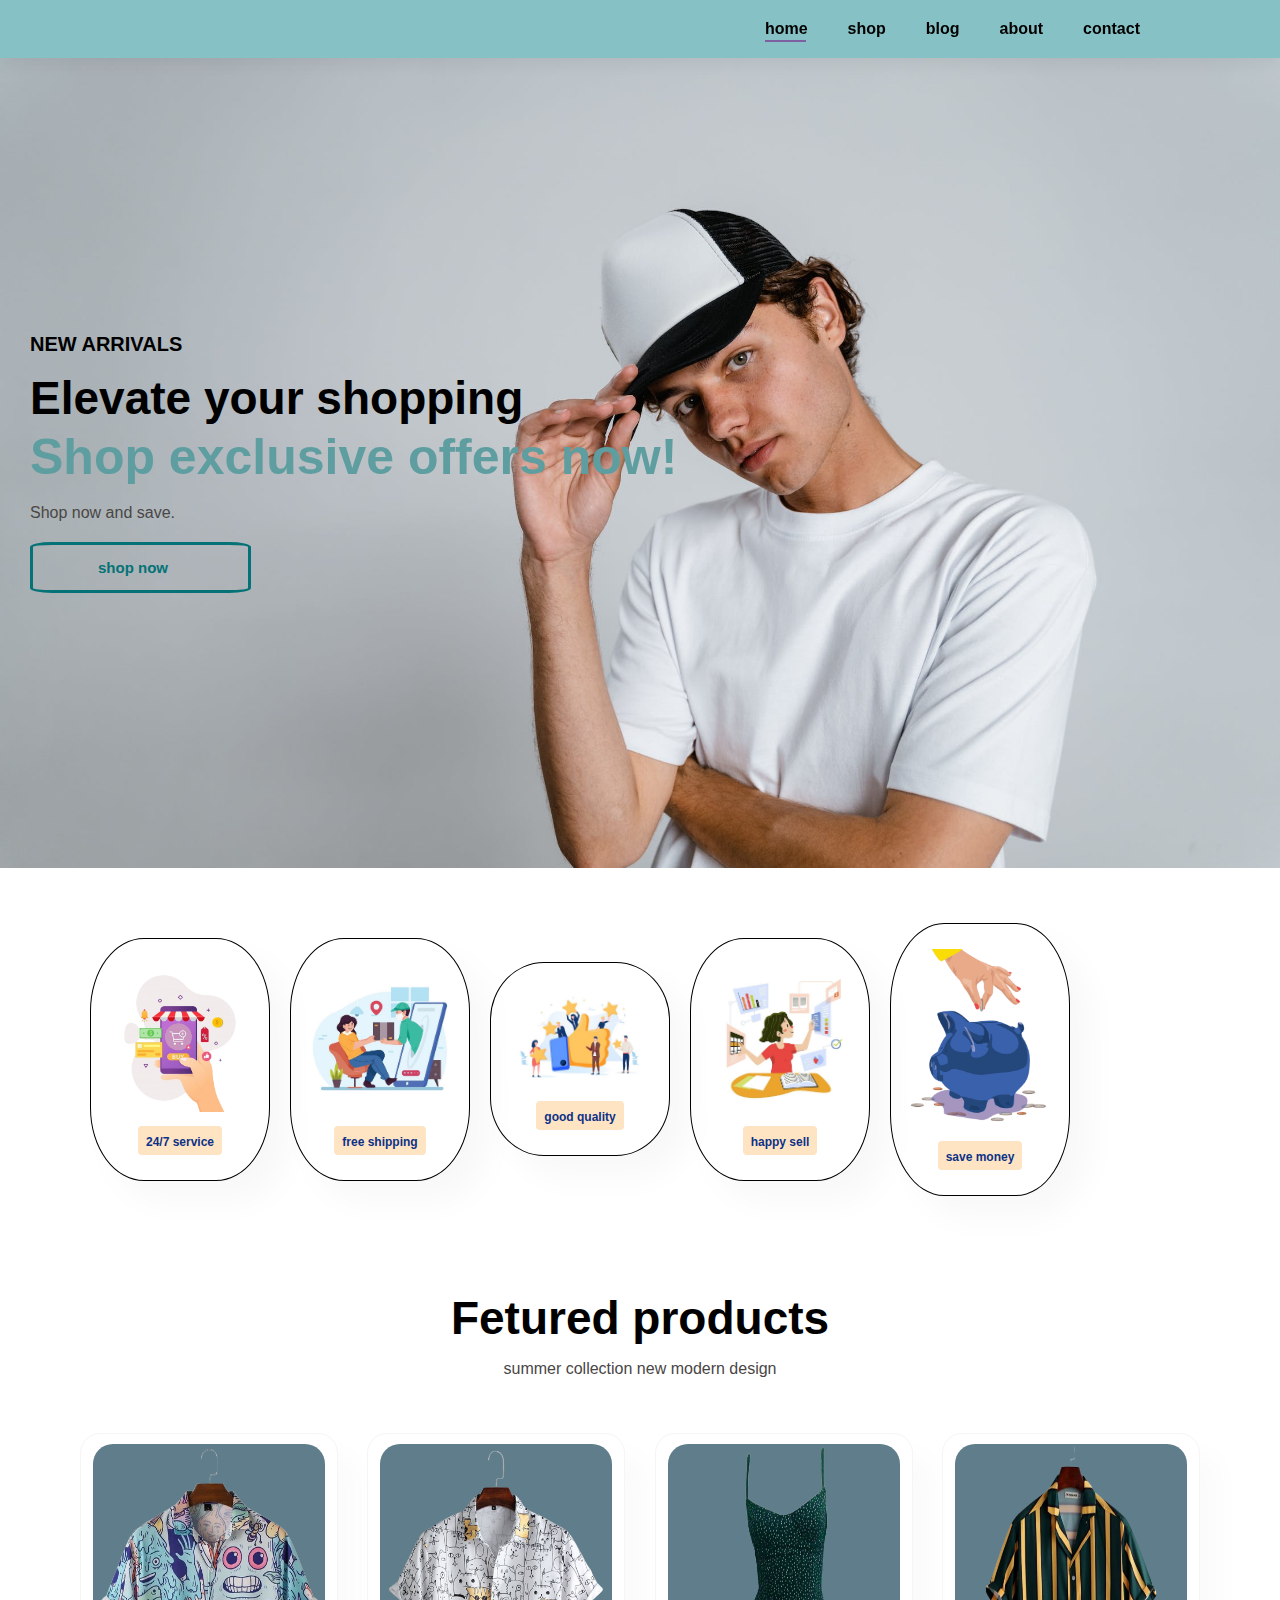
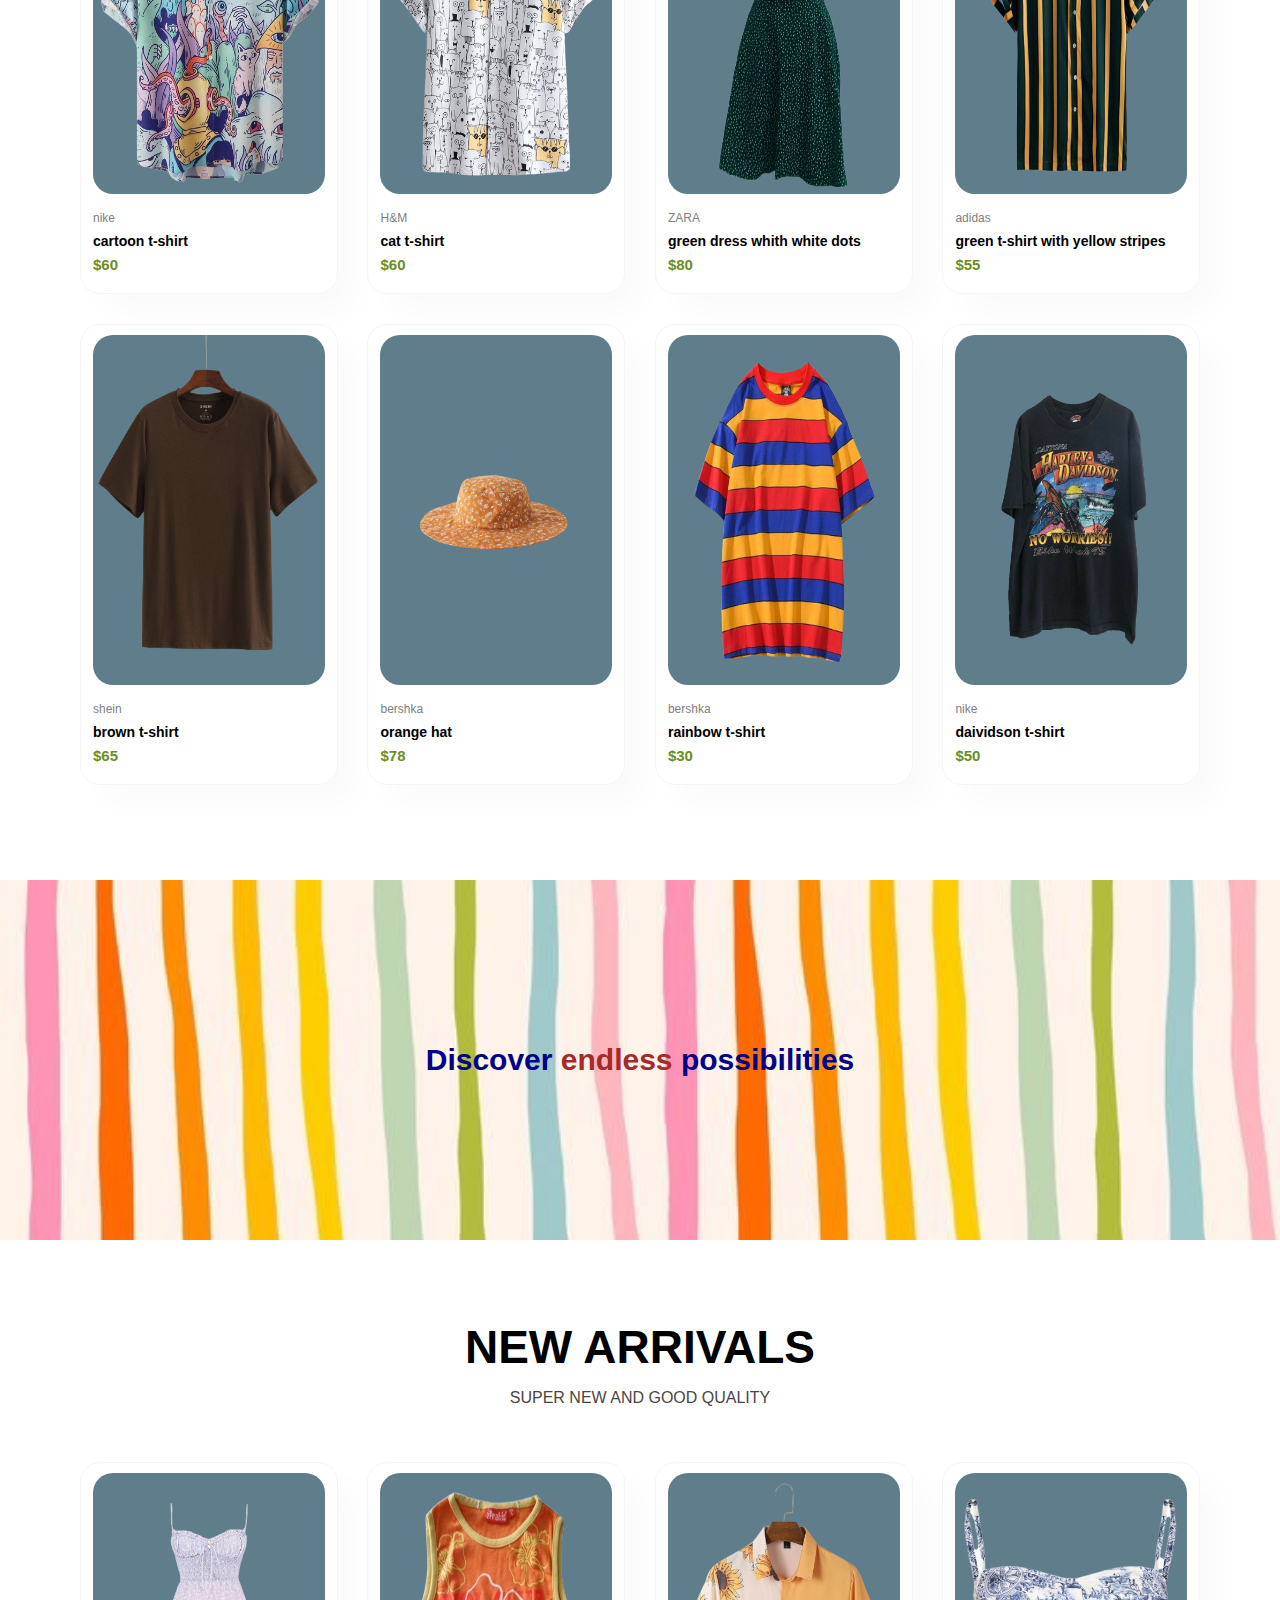
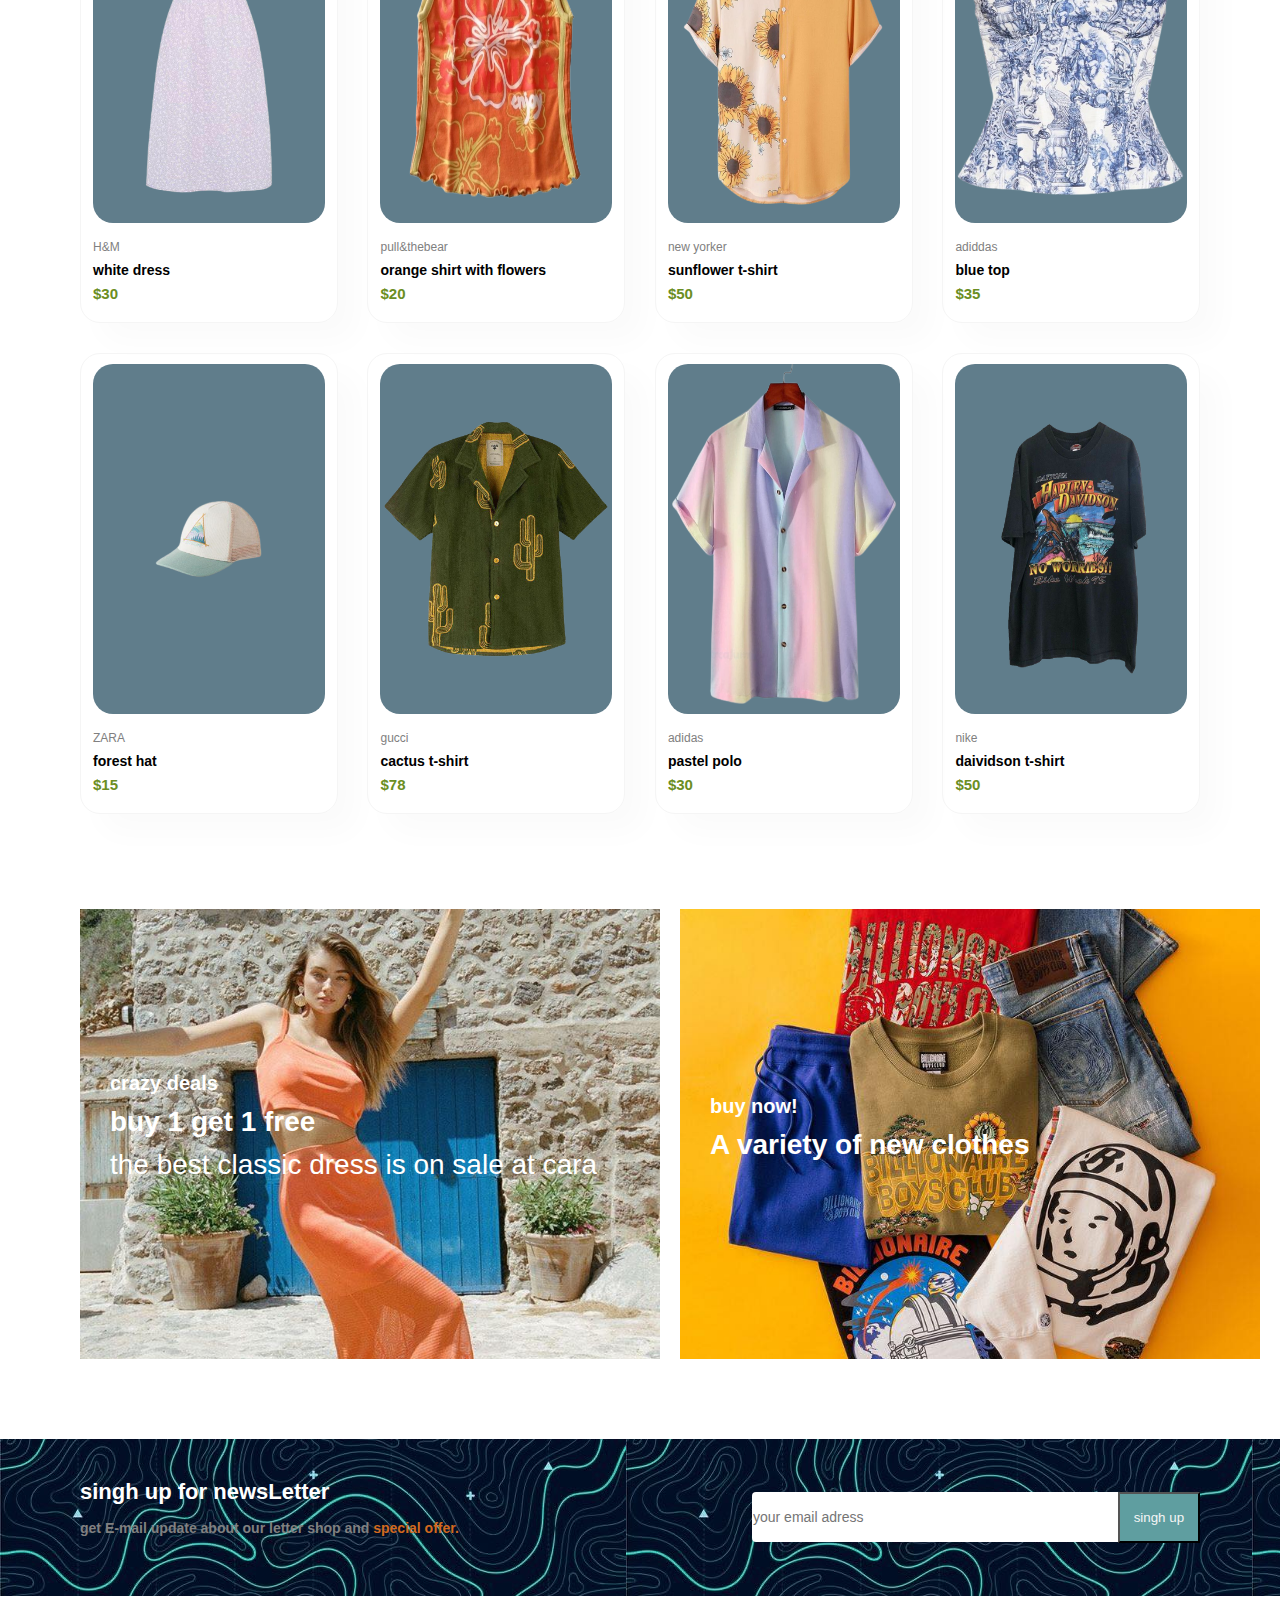
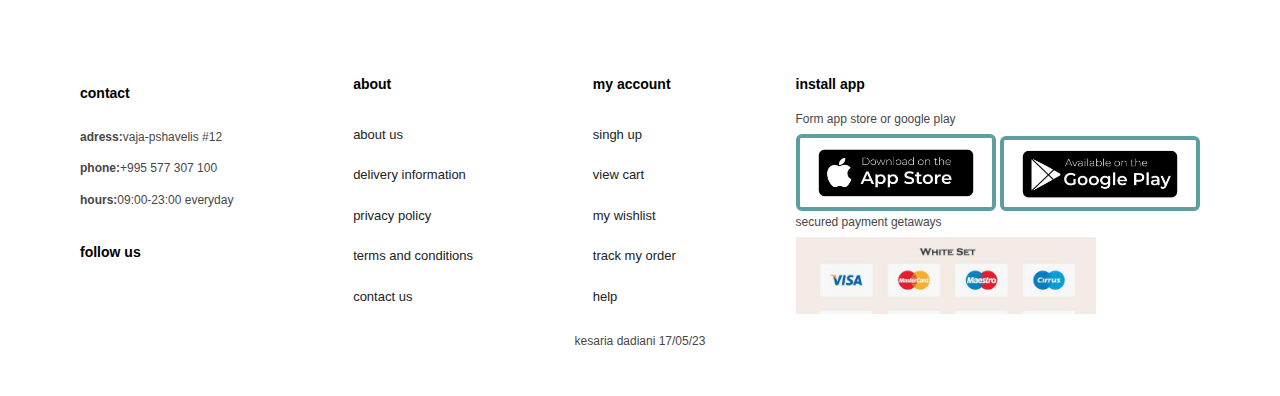
==== commit b330c4c4: "commit message" ====
--- a/index.html
+++ b/index.html
@@ -13,8 +13,7 @@
       crossorigin="anonymous"
       referrerpolicy="no-referrer"
     />
-  </head>
-  <body>
+  </head>  <body>
     <section id="header">
       <a href="#"><i class="fa-brands fa-shopify"></i></a>
 
@@ -25,11 +24,8 @@
           <li><a href="blog.html">blog</a></li>
           <li><a href="about.html">about</a></li>
           <li><a href="contact.html">contact</a></li>
-          <li>
-            <a href="cart.html"
-              ><i class="fa-sharp fa-solid fa-cart-shopping"></i
-            ></a>
-          </li>
+          <li id="lg-bag"> <a href="cart.html" ><i class="fa-sharp fa-solid fa-cart-shopping"></i></a> </li>
+          <a href="#" id="close"><i class="fa-solid fa-xmark"></i></a>
         </ul>
       </div>
       <div id="mobile">
@@ -37,6 +33,7 @@
        
           <a href="cart.html"
             ><i class="fa-sharp fa-solid fa-cart-shopping"></i></a>
+            <li> <a href="cart.html" ><i class="fa-sharp fa-solid fa-cart-shopping"></i></a> </li>
      </div>
 
 
@@ -210,7 +207,7 @@
     </section>
 
     <section id="banner" class="section-m1">
-      <h4>modern style</h4>
+     
       <h2>Discover <span>endless</span> possibilities</h2>
     </section>
 
@@ -350,62 +347,15 @@
       </div>
     </section>
     
-    <style>
-      #sm-banner {
-          display: grid;
-          grid-template-columns: 1fr 1fr;
-          grid-gap: 20px;
-      }
+ 
   
-      .banner-box, .banner-box2 {
-          display: flex;
-          flex-direction: column;
-          justify-content: center;
-          align-items: flex-start;
-          min-width: 580px;
-          height: 50vh;
-          background-size: cover;
-          background-position: center;
-          padding: 30px;
-          margin-left:-10px ;
-      }
-  
-      .banner-box {
-          background-image: url(dmodlegirl.jpg);
-      }
-  
-      .banner-box2 {
-          background-image: url(cloth.jpg);
-      }
-  
-      #sm-banner h4, #sm-banner h2, #sm-banner span {
-          color: white;
-      }
-  
-      #sm-banner h4 {
-          font-size: 20px;
-          font-weight: 600;
-      }
-  
-      #sm-banner h2 {
-          font-size: 28px;
-          font-weight: 800;
-      }
-  
-      #sm-banner span {
-          font-size: 28px;
-          font-weight: 500;
-          padding-bottom: 15px;
-      }
-  </style>
-  
-  <section id="sm-banner" class="section-p1">
+    <section id="sm-banner" class="section-p1">
       <div class="banner-box">
           <h4>crazy deals</h4>
           <h2>buy 1 get 1 free</h2>
           <span>the best classic dress is on sale at cara</span>
       </div>
-      <div class="banner-box2">
+      <div class="banner-box banner-box2">
           <h4>buy now!</h4>
           <h2>A variety of new clothes</h2>
       </div>
--- a/style.css
+++ b/style.css
@@ -136,39 +136,35 @@
     font-size: 15px;
 }
 
-
-#feture{
+#feture {
     display: flex;
     align-items: center;
-    justify-content: space-between;
+    justify-content: flex-start;
     flex-wrap: wrap;
-}
-
-#feture .fe-box{
+  }
+  
+  #feture .fe-box {
     width: 180px;
     text-align: center;
     padding: 25px 15px;
     box-shadow: 20px 20px 34px rgba(0, 0, 0, 0.03);
     border: 1px solid;
-    margin: 15px 0;
+    margin: 15px 10px;
     border-radius: 30%;
-} 
-
-#feture .fe-box:hover{
-    box-shadow: 10px 10px 54px rgba(0, 0, 0, 0.03);
-} 
-
-#feture .fe-box img{
-width: 100%;
-margin-bottom: 10px;
-}
-#feture .fe-box h6{
-    padding: 9px  8px 6px 8px;
+  } 
+  
+  #feture .fe-box img {
+    width: 100%;
+    margin-bottom: 10px;
+  }
+  
+  #feture .fe-box h6 {
+    padding: 9px 8px 6px 8px;
     border-radius: 4px;
     color: rgb(12, 50, 134);
     background-color: bisque;
     display: inline-block;
-}
+  }
 
 
 #product1{
@@ -241,7 +237,6 @@
     bottom: 20px;
     right: 10px;
 }
-
 #product1  .procont{
     display: flex;
     justify-content: space-between;
@@ -274,15 +269,86 @@
     padding: 10px 0;
 }
 
+
+.banner-box {
+    display: flex;
+    flex-direction: column;
+    justify-content: center;
+    align-items: flex-start;
+    justify-self: center; 
+    min-width: 580px;
+    height: 50vh;
+    background-size: cover;
+    background-position: center;
+    padding: 30px;
+  }
+  
+
 #banner h2 span{
-color: crimson;
-}
-
-
-
-
-
-
+    color: brown;
+}
+
+#product1  .procont{
+    display: flex;
+    justify-content: space-between;
+    padding-top: 20px;
+    flex-wrap: wrap;
+}
+
+    
+#sm-banner {
+    display: grid;
+    grid-template-columns: 1fr 1fr;
+    grid-gap: 20px;
+}
+
+.banner-box, .banner-box2 {
+    display: flex;
+    flex-direction: column;
+    justify-content: center;
+    align-items: flex-start;
+    min-width: 580px;
+    height: 50vh;
+    background-size: cover;
+    background-position: center;
+    padding: 30px;
+}
+
+.banner-box {
+    background-image: url(dmodlegirl.jpg);
+}
+
+.banner-box2 {
+    background-image: url(cloth.jpg);
+}
+
+#sm-banner h4, #sm-banner h2, #sm-banner span {
+    color: white;
+}
+
+#sm-banner h4 {
+    font-size: 20px;
+    font-weight: 600;
+}
+
+#sm-banner h2 {
+    font-size: 28px;
+    font-weight: 800;
+}
+
+#sm-banner span {
+    font-size: 28px;
+    font-weight: 500;
+    padding-bottom: 15px;
+}
+
+
+
+#mobile{
+    display: none;
+    align-items: center;
+
+}
 
 
 
@@ -412,63 +478,83 @@
             }
 
 
- @media (max-width:799px){
-   #navbar{
-    display: flex;
-    flex-direction: column;
-    align-items: flex-start;
-    justify-content: center;
-    position: fixed;
-    top: 0;
-    right: -300px;
-    height: 100vh;
-    width: 300;
-    background-color: beige;
-    box-shadow: 0 40px 60px rgba(0, 0, 0, 0.01);
-    padding: 80px 0 0 10px;
-   }
-
- #navbar .active{
-right: 0px;
-   }  
-
-#navbar li{
-    margin-bottom: 25px;
-}
-
+
+
+
+
+
+
+
+
+
+
+
+
+
+
+
+
+/* @media chavamato */
+ 
+
+@media (max-width:799px){
+    #navbar{
+        display: flex;
+        flex-direction: column;
+        align-items: flex-start;
+        justify-content: flex-start;
+        position: fixed;
+        top: 0;
+        right: -300px;
+        height: 100vh;
+        width: 300px;
+        background-color: aliceblue;
+        box-shadow: 0 40px 60px rgba(0, 0, 0, 0.2);
+        padding:80px 0 0 14px ;
+        transition: 0.3s;
+    }
+
+    #navbar .active{
+        right: 0px;
+    }
+    #navbar li{
+        margin-bottom:25px ;
+    }
 
 #mobile{
     display: flex;
     align-items: center;
-}
-#mobile i{
+
+}
+
+#mobile i {
     color: black;
     font-size: 24px;
-    padding-left:20px ;
-}
-
-}
-
-
-
-
-
-
-
-
-
-
-
-
-
-
-
-
-
-/* @media chavamato */
-
-
-
+    padding-left: 20px;
+}
+#close{
+    position: absolute;
+    top: 30px;
+    left: 30px;
+    color: black;
+    font-size: 24px;
+}
+    #lg-bag{
+        display: none;
+    }
+    #herro{
+        background-image: url("herro.jpeg");
+        width: 100%;
+           height: 90vh;
+           background-position: top 25%  right 0 ;
+       background-size: cover;
+       padding: 0 30px;
+       display: flex;
+       align-items: flex-start;
+       justify-content: center;
+       flex-direction: column;
+       }
+}
 
 
 
@@ -1016,4 +1102,10 @@
         width: 100px;
      height: 31px;
         font-weight: 300;
-    }+    }
+
+
+    .small-image-colum img{
+        width: 100%;
+        height: 130px;
+    }
